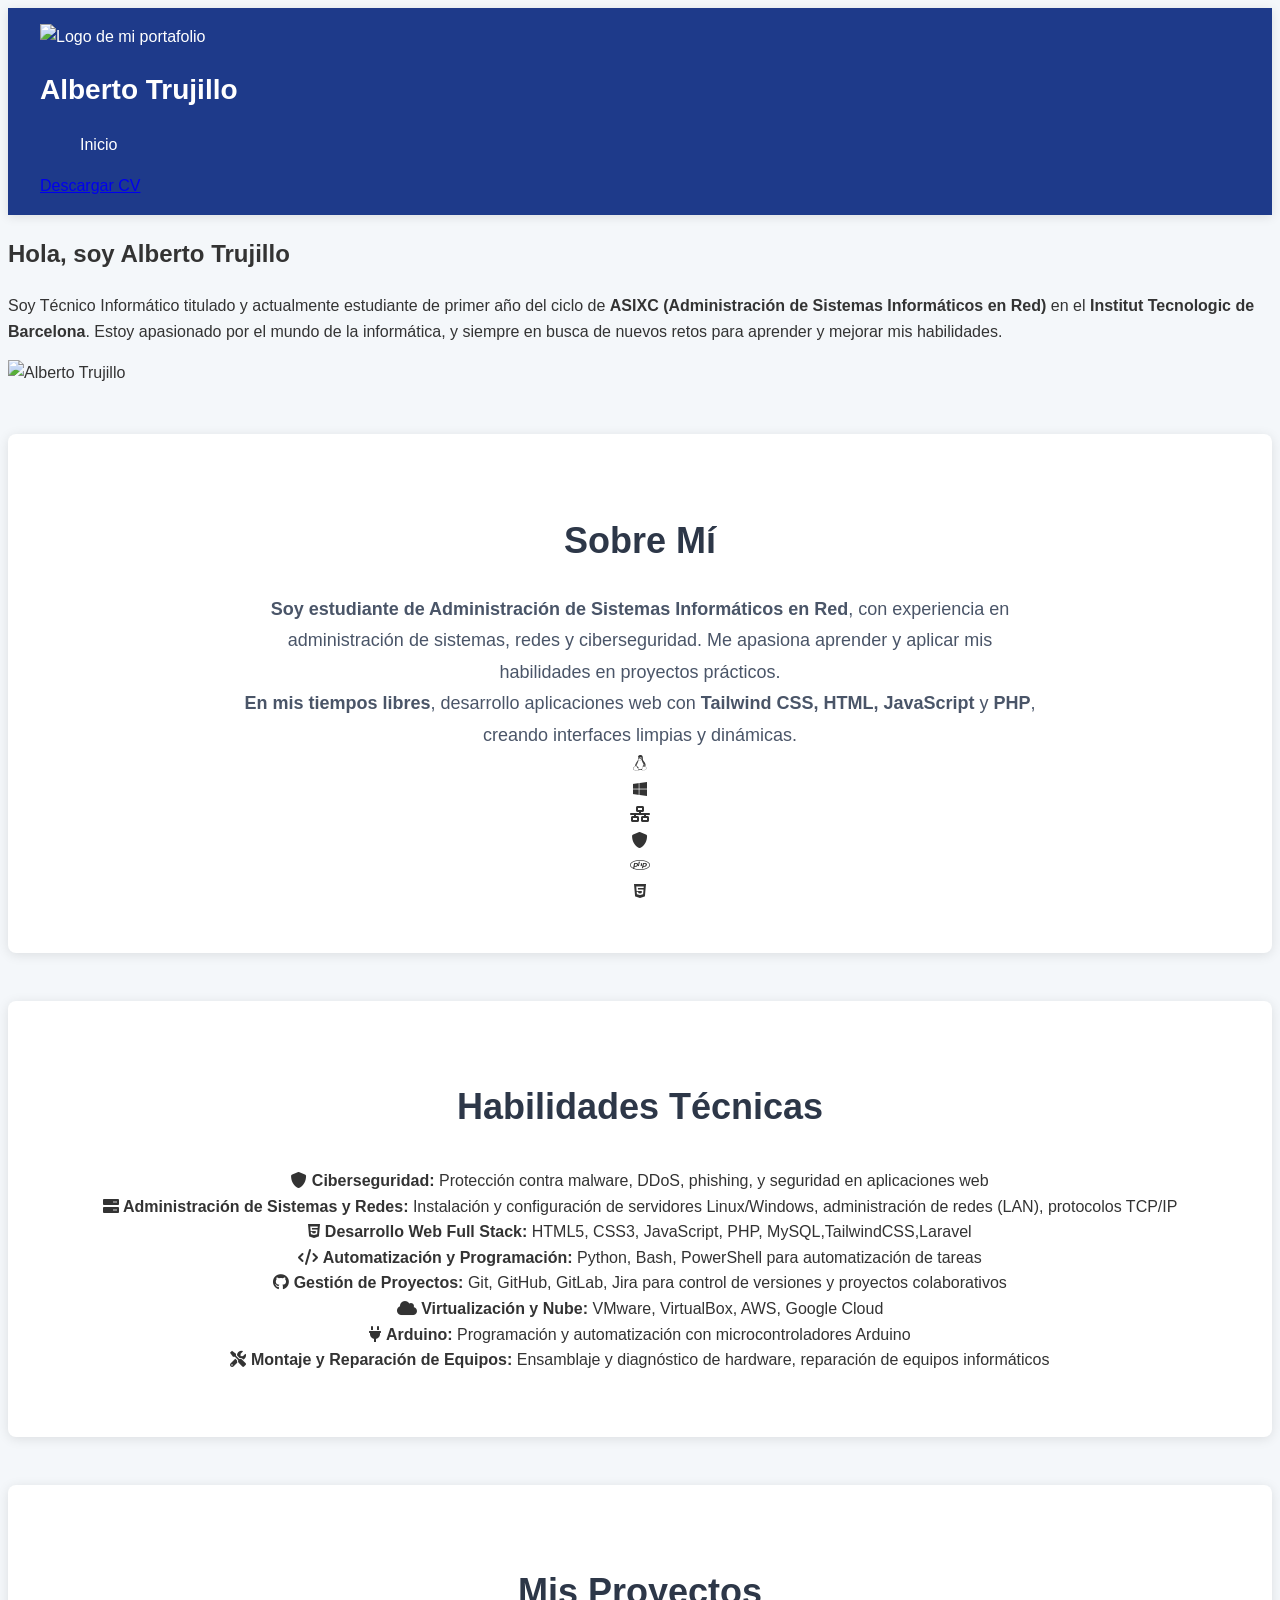
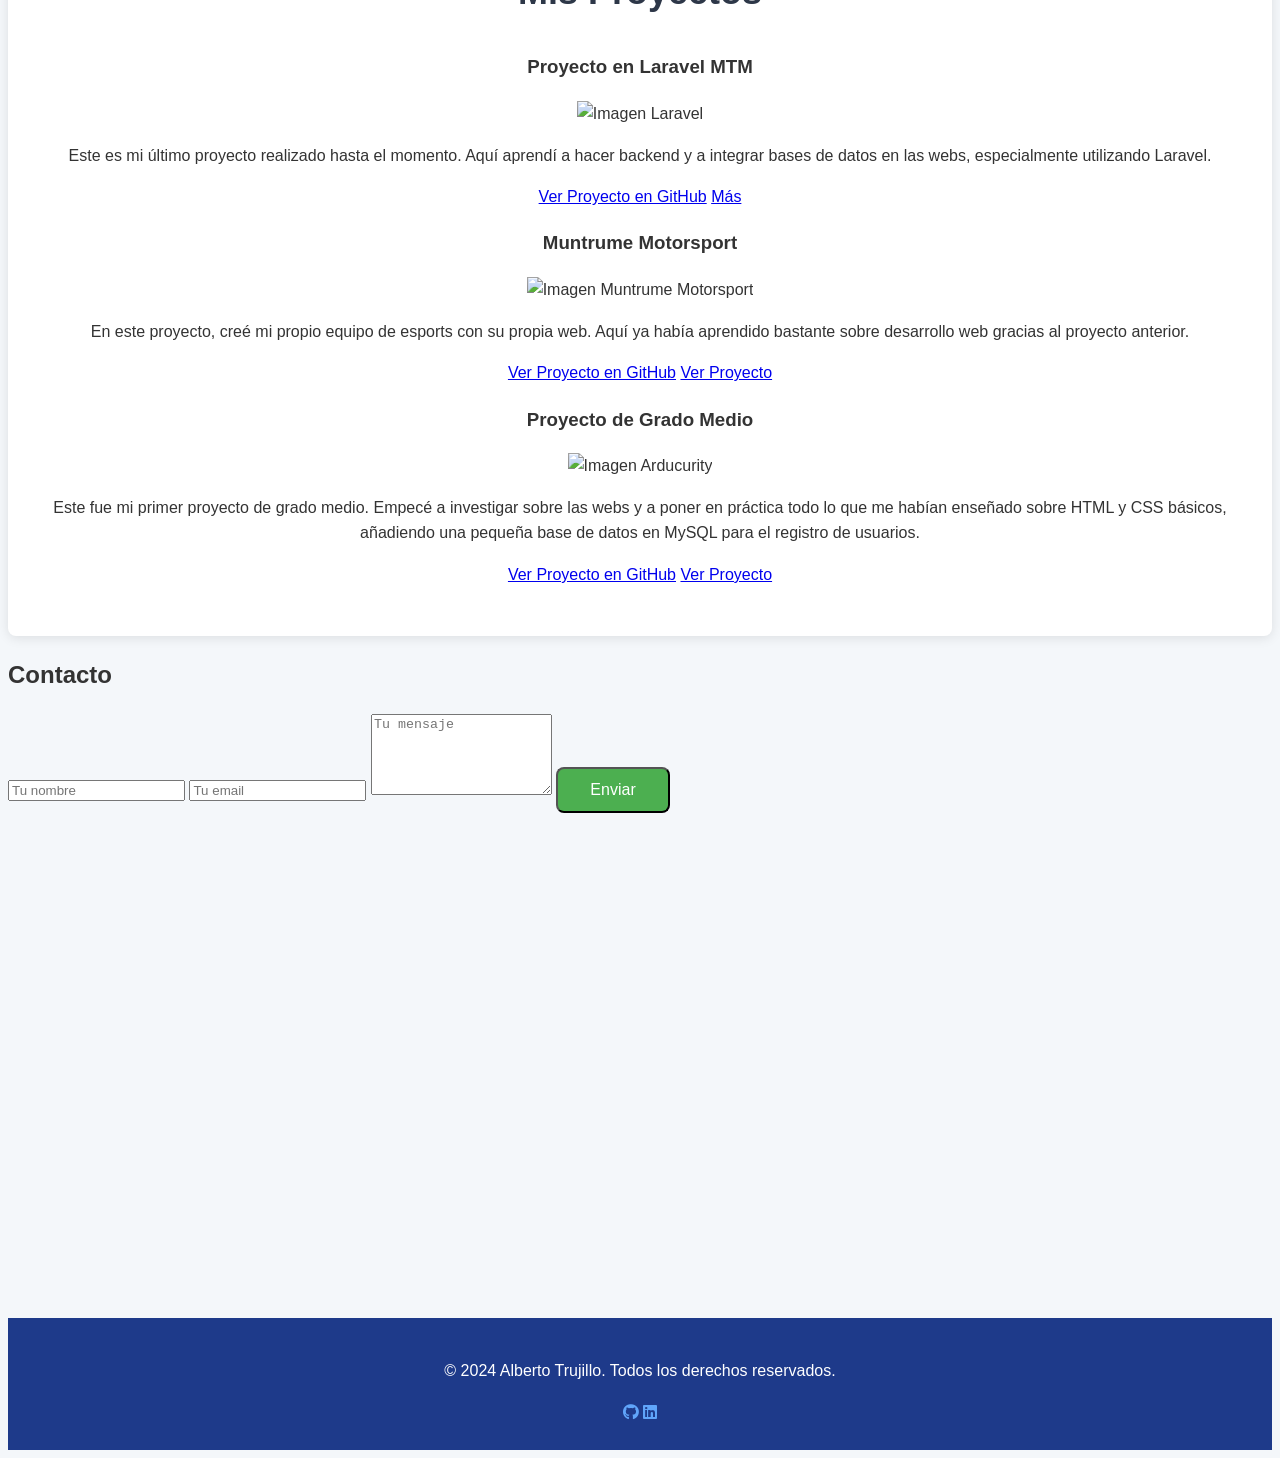
==== alberto.html @ 7ac881b3 "Update alberto.html" ====
<!DOCTYPE html>
<html lang="es">

<head>
    <meta charset="UTF-8">
    <meta name="description" content="Portafolio de Alberto Trujillo: SysAdmin, técnico informático y desarrollador freelance especializado en backend con PHP y frontend con HTML, CSS y JavaScript.">
    <meta name="keywords" content="SysAdmin, Técnico Informático, Freelance, Backend, PHP, Desarrollo Web, Frontend, Redes, Linux, Windows">
    <meta name="author" content="Alberto Trujillo">
    <meta property="og:title" content="Alberto Trujillo - SysAdmin">
    <meta property="og:description" content="Descubre mi experiencia como técnico informático, administrador de sistemas y desarrollador freelance en proyectos backend y frontend.">
    <meta property="og:image" href="assets/images/logo.png">
    <meta property="og:url" content="https://grup7.blog">
    <meta property="og:type" content="website">
    <meta name="viewport" content="width=device-width, initial-scale=1.0">
    <title>Alberto Trujillo - SysAdmin</title>
    <link href="https://cdnjs.cloudflare.com/ajax/libs/font-awesome/6.0.0-beta3/css/all.min.css" rel="stylesheet">
    <link href="https://cdn.jsdelivr.net/npm/tailwindcss@2.2.19/dist/tailwind.min.css" rel="stylesheet">
    <link href="src/css/styles_def.css" rel="stylesheet">
    <script src="src/js/scripts.js" defer></script>
    <script src="https://cdnjs.cloudflare.com/ajax/libs/xlsx/0.18.5/xlsx.full.min.js"></script>
    <link rel="icon" href="assets/images/logo.png" type="image/x-icon">
</head>

<body class="bg-gray-100 text-gray-800">
    <!-- Header -->
    <header class="flex items-center justify-between p-6 bg-gray-800 text-white shadow-lg">
        <div id="logo-container" class="flex items-center space-x-4">
            <img src="assets/images/logo.png" alt="Logo de mi portafolio" id="logo" class="h-16">
            <h1 class="text-2xl font-semibold">Alberto Trujillo</h1>
        </div>
        <nav class="flex items-center space-x-6">
            <ul class="flex space-x-6">
                <li><a href="index.html" class="hover:text-blue-300 transition">Inicio</a></li>
            </ul>
            <!-- Botón de Descargar CV -->
            <a href="assets/docs/Alberto/cv.pdf" download 
               class="bg-blue-600 text-white py-2 px-4 rounded hover:bg-blue-500 transition">
               Descargar CV
            </a>
        </nav>
    </header>
        <main class="py-8">
            <!-- Sección "Inicio" -->
            <section id="inicio" class="flex flex-col md:flex-row items-center justify-between px-6 md:px-12">
                <!-- Descripción (Izquierda) -->
                <div class="w-full md:w-1/2 mb-8 md:mb-0">
                    <h1 class="text-3xl md:text-4xl font-semibold text-gray-800 mb-4">Hola, soy Alberto Trujillo</h1>
                    <p class="text-lg text-gray-700 mb-4 leading-relaxed">
                        Soy Técnico Informático titulado y actualmente estudiante de primer año del ciclo de <strong>ASIXC (Administración de Sistemas Informáticos en Red)</strong> en el <strong>Institut Tecnologic de Barcelona</strong>. 
                        Estoy apasionado por el mundo de la informática, y siempre en busca de nuevos retos para aprender y mejorar mis habilidades.
                    </p>
                </div>

                <!-- Imagen (Derecha) -->
                <div class="w-full md:w-1/2 flex justify-center">
                    <img src="assets/images/Alberto/Alberto.webp" alt="Alberto Trujillo" class="w-3/4 md:w-3/5 lg:w-2/5 rounded-lg shadow-xl transition-transform transform hover:scale-105 object-cover">
                </div>
            </section>
        </main>
        <!-- Sección "Sobre Mí" -->
        <section id="sobre-mi" class="bg-white p-8 rounded-lg shadow-lg w-full mx-auto my-8 text-center text-black">
            <div class="px-6 md:px-12">
                <h2 class="text-3xl md:text-4xl font-semibold text-black mb-6">Sobre Mí</h2>
                <p class="text-lg md:text-xl text-gray-700 mb-4 leading-relaxed">
                    <strong>Soy estudiante de Administración de Sistemas Informáticos en Red</strong>, con experiencia en administración de sistemas, redes y ciberseguridad. Me apasiona aprender y aplicar mis habilidades en proyectos prácticos.
                </p>
                <p class="text-lg md:text-xl text-gray-700 mb-4 leading-relaxed">
                    <strong>En mis tiempos libres</strong>, desarrollo aplicaciones web con <strong>Tailwind CSS, HTML, JavaScript</strong> y <strong>PHP</strong>, creando interfaces limpias y dinámicas.
                </p>
                <!-- Iconos de tecnologías -->
                <div class="flex justify-center space-x-8 mt-6">
                    <div class="text-4xl text-blue-500 hover:text-blue-400 transition-all duration-300"><i class="fab fa-linux"></i></div>
                    <div class="text-4xl text-gray-700 hover:text-gray-500 transition-all duration-300"><i class="fab fa-windows"></i></div>
                    <div class="text-4xl text-green-500 hover:text-green-400 transition-all duration-300"><i class="fas fa-network-wired"></i></div>
                    <div class="text-4xl text-red-500 hover:text-red-400 transition-all duration-300"><i class="fas fa-shield-alt"></i></div>
                    <div class="text-4xl text-purple-500 hover:text-purple-400 transition-all duration-300"><i class="fab fa-php"></i></div>
                    <div class="text-4xl text-orange-500 hover:text-orange-400 transition-all duration-300"><i class="fab fa-html5"></i></div>
                </div>
            </div>
        </section>

    <!-- Sección "Habilidades Técnicas" -->
    <section id="habilidades" class="bg-white text-black py-8 px-6 md:px-12 rounded-lg shadow-lg w-full mx-auto my-8">
        <h2 class="text-3xl font-semibold text-center text-black-500 mb-6">Habilidades Técnicas</h2>
        <ul class="space-y-4">
            <!-- Ciberseguridad -->
            <li class="flex items-center space-x-4">
                <span class="text-2xl text-red-500">
                    <i class="fas fa-shield-alt"></i>
                </span>
                <span><strong>Ciberseguridad:</strong> Protección contra malware, DDoS, phishing, y seguridad en aplicaciones web</span>
            </li>
            <!-- Administración de Sistemas -->
            <li class="flex items-center space-x-4">
                <span class="text-2xl text-blue-500">
                    <i class="fas fa-server"></i>
                </span>
                <span><strong>Administración de Sistemas y Redes:</strong> Instalación y configuración de servidores Linux/Windows, administración de redes (LAN), protocolos TCP/IP</span>
            </li>
            <!-- Desarrollo Web -->
            <li class="flex items-center space-x-4">
                <span class="text-2xl text-orange-500">
                    <i class="fab fa-html5"></i>
                </span>
                <span><strong>Desarrollo Web Full Stack:</strong> HTML5, CSS3, JavaScript, PHP, MySQL,TailwindCSS,Laravel</span>
            </li>
            <!-- Scripting y Automatización -->
            <li class="flex items-center space-x-4">
                <span class="text-2xl text-yellow-500">
                    <i class="fas fa-code"></i>
                </span>
                <span><strong>Automatización y Programación:</strong> Python, Bash, PowerShell para automatización de tareas</span>
            </li>
            <!-- Gestión de Proyectos -->
            <li class="flex items-center space-x-4">
                <span class="text-2xl text-green-500">
                    <i class="fab fa-github"></i>
                </span>
                <span><strong>Gestión de Proyectos:</strong> Git, GitHub, GitLab, Jira para control de versiones y proyectos colaborativos</span>
            </li>
            <!-- Virtualización y Nube -->
            <li class="flex items-center space-x-4">
                <span class="text-2xl text-purple-500">
                    <i class="fas fa-cloud"></i>
                </span>
                <span><strong>Virtualización y Nube:</strong> VMware, VirtualBox, AWS, Google Cloud</span>
            </li>
            <!-- Arduino -->
            <li class="flex items-center space-x-4">
                <span class="text-2xl text-teal-500">
                    <i class="fas fa-plug"></i>
                </span>
                <span><strong>Arduino:</strong> Programación y automatización con microcontroladores Arduino</span>
            </li>
            <!-- Montaje y Reparación de Equipos -->
            <li class="flex items-center space-x-4">
                <span class="text-2xl text-gray-500">
                    <i class="fas fa-tools"></i>
                </span>
                <span><strong>Montaje y Reparación de Equipos:</strong> Ensamblaje y diagnóstico de hardware, reparación de equipos informáticos</span>
            </li>
        </ul>
    </section>


        <!-- Sección "Mis Proyectos" -->
        <section id="proyectos" class="px-6 md:px-12 py-8 bg-gray-50">
            <h2 class="text-3xl font-semibold text-center text-gray-800 mb-6">Mis Proyectos</h2>
            <div class="grid grid-cols-1 sm:grid-cols-2 lg:grid-cols-3 gap-8">
                 <!-- Proyecto 1 -->
                <article class="bg-white p-6 rounded-lg shadow-lg hover:shadow-xl transition-shadow duration-300">
                    <h3 class="text-xl font-semibold text-gray-800">Proyecto en Laravel MTM</h3>
                    <img src="assets/images/Alberto/Laravel.svg.png" alt="Imagen Laravel" class="w-full h-48 object-cover rounded mt-4">
                    <p class="text-gray-600 mt-4">Este es mi último proyecto realizado hasta el momento. Aquí aprendí a hacer backend y a integrar bases de datos en las webs, especialmente utilizando Laravel.</p>
                    <div class="mt-4">
                        <a href="https://github.com/AlbertoTrujillo1/MTM" class="inline-block bg-blue-600 text-white py-2 px-4 rounded hover:bg-blue-500">Ver Proyecto en GitHub</a>
                        <a href="proyectos/laravel.html" class="inline-block bg-blue-600 text-white py-2 px-4 rounded hover:bg-blue-500 mt-2">Más</a>
                    </div>
                </article>

                <!-- Proyecto 2 -->
                <article class="bg-white p-6 rounded-lg shadow-lg hover:shadow-xl transition-shadow duration-300">
                    <h3 class="text-xl font-semibold text-gray-800">Muntrume Motorsport</h3>
                    <img src="assets/images/Alberto/logo.webp" alt="Imagen Muntrume Motorsport" class="w-full h-48 object-cover rounded mt-4">
                    <p class="text-gray-600 mt-4">En este proyecto, creé mi propio equipo de esports con su propia web. Aquí ya había aprendido bastante sobre desarrollo web gracias al proyecto anterior.</p>
                    <div class="mt-4">
                         <a href="https://github.com/AlbertoTrujillo1/muntrume" class="inline-block bg-blue-600 text-white py-2 px-4 rounded hover:bg-blue-500">Ver Proyecto en GitHub</a>
                        <a href="proyectos/muntrume.html" class="inline-block bg-blue-600 text-white py-2 px-4 rounded hover:bg-blue-500">Ver Proyecto</a>
                    </div>
                </article>

                <!-- Proyecto 3 -->
                <article class="bg-white p-6 rounded-lg shadow-lg hover:shadow-xl transition-shadow duration-300">
                    <h3 class="text-xl font-semibold text-gray-800">Proyecto de Grado Medio</h3>
                    <img src="assets/images/Alberto/arducurity_logo.png" alt="Imagen Arducurity" class="w-full h-48 object-cover rounded mt-4">
                    <p class="text-gray-600 mt-4">Este fue mi primer proyecto de grado medio. Empecé a investigar sobre las webs y a poner en práctica todo lo que me habían enseñado sobre HTML y CSS básicos, añadiendo una pequeña base de datos en MySQL para el registro de usuarios.</p>
                    <div class="mt-4">
                        <a href="https://github.com/AlbertoTrujillo-ITB2425/Arducurity" class="inline-block bg-blue-600 text-white py-2 px-4 rounded hover:bg-blue-500">Ver Proyecto en GitHub</a>
                        <a href="proyectos/arducurity.html" class="inline-block bg-blue-600 text-white py-2 px-4 rounded hover:bg-blue-500">Ver Proyecto</a>
                    </div>
                </article>
            </div>
        </section>

        <!-- Sección "Contacto" -->
        <section id="contacto" class="px-6 md:px-12 py-8 bg-gray-100">
            <h2 class="text-3xl font-semibold text-center text-gray-800 mb-6">Contacto</h2>
            <div class="grid grid-cols-1 md:grid-cols-2 gap-8">
                <!-- Formulario de contacto (izquierda) -->
                <form action="#" method="post" class="space-y-4 form-contacto">
                    <input type="text" id="nombre" name="nombre" required class="w-full p-3 border border-gray-300 rounded-lg shadow-sm focus:ring-2 focus:ring-blue-500" placeholder="Tu nombre">
                    <input type="email" id="email" name="email" required class="w-full p-3 border border-gray-300 rounded-lg shadow-sm focus:ring-2 focus:ring-blue-500" placeholder="Tu email">
                    <textarea id="mensaje" name="mensaje" required class="w-full p-3 border border-gray-300 rounded-lg shadow-sm focus:ring-2 focus:ring-blue-500" placeholder="Tu mensaje" rows="5"></textarea>
                    <button type="submit" class="w-full bg-blue-600 text-white py-3 rounded-lg hover:bg-blue-500 transition">Enviar</button>
                </form>

                <!-- Mapa de ubicación (derecha) -->
                <div class="max-w-full overflow-hidden rounded-lg shadow-lg">
                    <iframe 
                        src="https://www.google.com/maps/embed?pb=!1m18!1m12!1m3!1d23928.48852453334!2d2.1728119696780337!3d41.437896612759126!2m3!1f0!2f0!3f0!3m2!1i1024!2i768!4f13.1!3m3!1m2!1s0x12a4bcdd2616fa31%3A0x6a49c24a8549b56c!2sSant%20Andreu%2C%20Barcelona!5e0!3m2!1sca!2ses!4v1732609014058!5m2!1sca!2ses" 
                        width="100%" 
                        height="450" 
                        style="border:0;" 
                        allowfullscreen="" 
                        loading="lazy" 
                        referrerpolicy="no-referrer-when-downgrade">
                    </iframe>
                </div>
            </div>
        </section>

    </main>

    <!-- Footer -->
    <footer class="bg-gray-800 text-white py-4 text-center">
        <p>&copy; 2024 Alberto Trujillo. Todos los derechos reservados.</p>
        <div class="flex justify-center space-x-6 mt-4">
            <a href="https://github.com/AlbertoTrujillo1"" target="_blank">
                <i class="fab fa-github github"></i>
            </a>
            <!-- Icono de LinkedIn -->
            <a href="https://www.linkedin.com/in/alberto-trujillo-mingorance-288237266/" target="_blank">
                <i class="fab fa-linkedin"></i>
        </div>
    </footer>

</body>

</html>
---- src/css/styles_def.css ----
/* Estilos generales */
body {
    font-family: 'Arial', sans-serif;
    background-color: #f4f7fa; /* Fondo claro para la página */
    color: #333; /* Color de texto oscuro */
    line-height: 1.6;
}

/* Header */
header {
    background-color: #1E3A8A; /* Fondo azul oscuro */
    color: white;
    padding: 1rem 2rem;
    box-shadow: 0 2px 10px rgba(0, 0, 0, 0.1); /* Sombra suave */
}

header h1 {
    font-size: 1.75rem;
    font-weight: bold;
}

header nav ul {
    display: flex;
    gap: 1rem;
    list-style: none;
}

header nav ul li a {
    font-size: 1rem;
    color: white;
    text-decoration: none;
    transition: color 0.3s ease-in-out;
}

header nav ul li a:hover {
    color: #60a5fa; /* Color al pasar el ratón */
}


/* Sección de "Sobre Mí" */
#sobre-mi {
    background-color: white;
    padding: 3rem 2rem;
    margin-top: 3rem;
    text-align: center;
    border-radius: 8px;
    box-shadow: 0 2px 12px rgba(0, 0, 0, 0.1); 
}

#sobre-mi h2 {
    font-size: 2.25rem;
    color: #2d3748;
    margin-bottom: 1.5rem;
}

#sobre-mi p {
    font-size: 1.125rem;
    color: #4a5568;
    max-width: 800px;
    margin: 0 auto;
    line-height: 1.75;
}

/* Sección de "Habilidades Técnicas" */
#habilidades {
    background-color: white;
    padding: 3rem 2rem;
    margin-top: 3rem;
    text-align: center;
    border-radius: 8px;
    box-shadow: 0 2px 12px rgba(0, 0, 0, 0.1);
}

#habilidades h2 {
    font-size: 2.25rem;
    color: #2d3748;
    margin-bottom: 2rem;
}

#habilidades ul {
    list-style: none;
    padding-left: 0;
}



/* Sección de "Proyectos" */
#proyectos {
    background-color: white;
    padding: 3rem 2rem;
    margin-top: 3rem;
    text-align: center;
    border-radius: 8px;
    box-shadow: 0 2px 12px rgba(0, 0, 0, 0.1);
}

#proyectos h2 {
    font-size: 2.25rem;
    color: #2d3748;
    margin-bottom: 2rem;
}

#proyectos .proyecto {
    display: inline-block;
    margin: 1rem;
    padding: 1.5rem;
    background-color: #edf2f7;
    border-radius: 8px;
    box-shadow: 0 2px 10px rgba(0, 0, 0, 0.1);
    width: 300px;
    transition: transform 0.3s ease-in-out, box-shadow 0.3s ease-in-out;
}

#proyectos .proyecto:hover {
    transform: translateY(-10px); 
    box-shadow: 0 4px 20px rgba(0, 0, 0, 0.2);
}

#proyectos .proyecto img {
    width: 100%;
    height: 200px;
    object-fit: cover;
    border-radius: 8px;
}

#proyectos .proyecto h3 {
    font-size: 1.25rem;
    color: #2d3748;
    margin-top: 1rem;
}

#proyectos .proyecto p {
    font-size: 1rem;
    color: #4a5568;
    margin-top: 0.5rem;
}

/* Botones */
button, a.btn {
    display: inline-block;
    background-color: #4CAF50; 
    color: white;
    padding: 0.75rem 2rem;
    font-size: 1rem;
    border-radius: 8px;
    text-decoration: none;
    text-align: center;
    transition: background-color 0.3s ease-in-out;
}

button:hover, a.btn:hover {
    background-color: #45a049;
}

/* Footer */
footer {
    background-color: #1E3A8A;
    color: white;
    text-align: center;
    padding: 1.5rem;
    margin-top: 3rem;
    font-size: 1rem;
}

footer a {
    color: #60a5fa;
    text-decoration: none;
    font-weight: bold;
}

footer a:hover {
    text-decoration: underline;
}

/* Ajustes para que las imágenes de los proyectos se adapten bien en pantallas pequeñas */
.proyecto img {
    max-width: 100%;
    height: auto;
    object-fit: cover; 
    border-radius: 0.375rem; 
}


@media (min-width: 640px) {
    .proyecto img {
        max-height: 250px; 
    }
}

@media (min-width: 1024px) {
    .proyecto img {
        max-height: 300px; 
    }
}
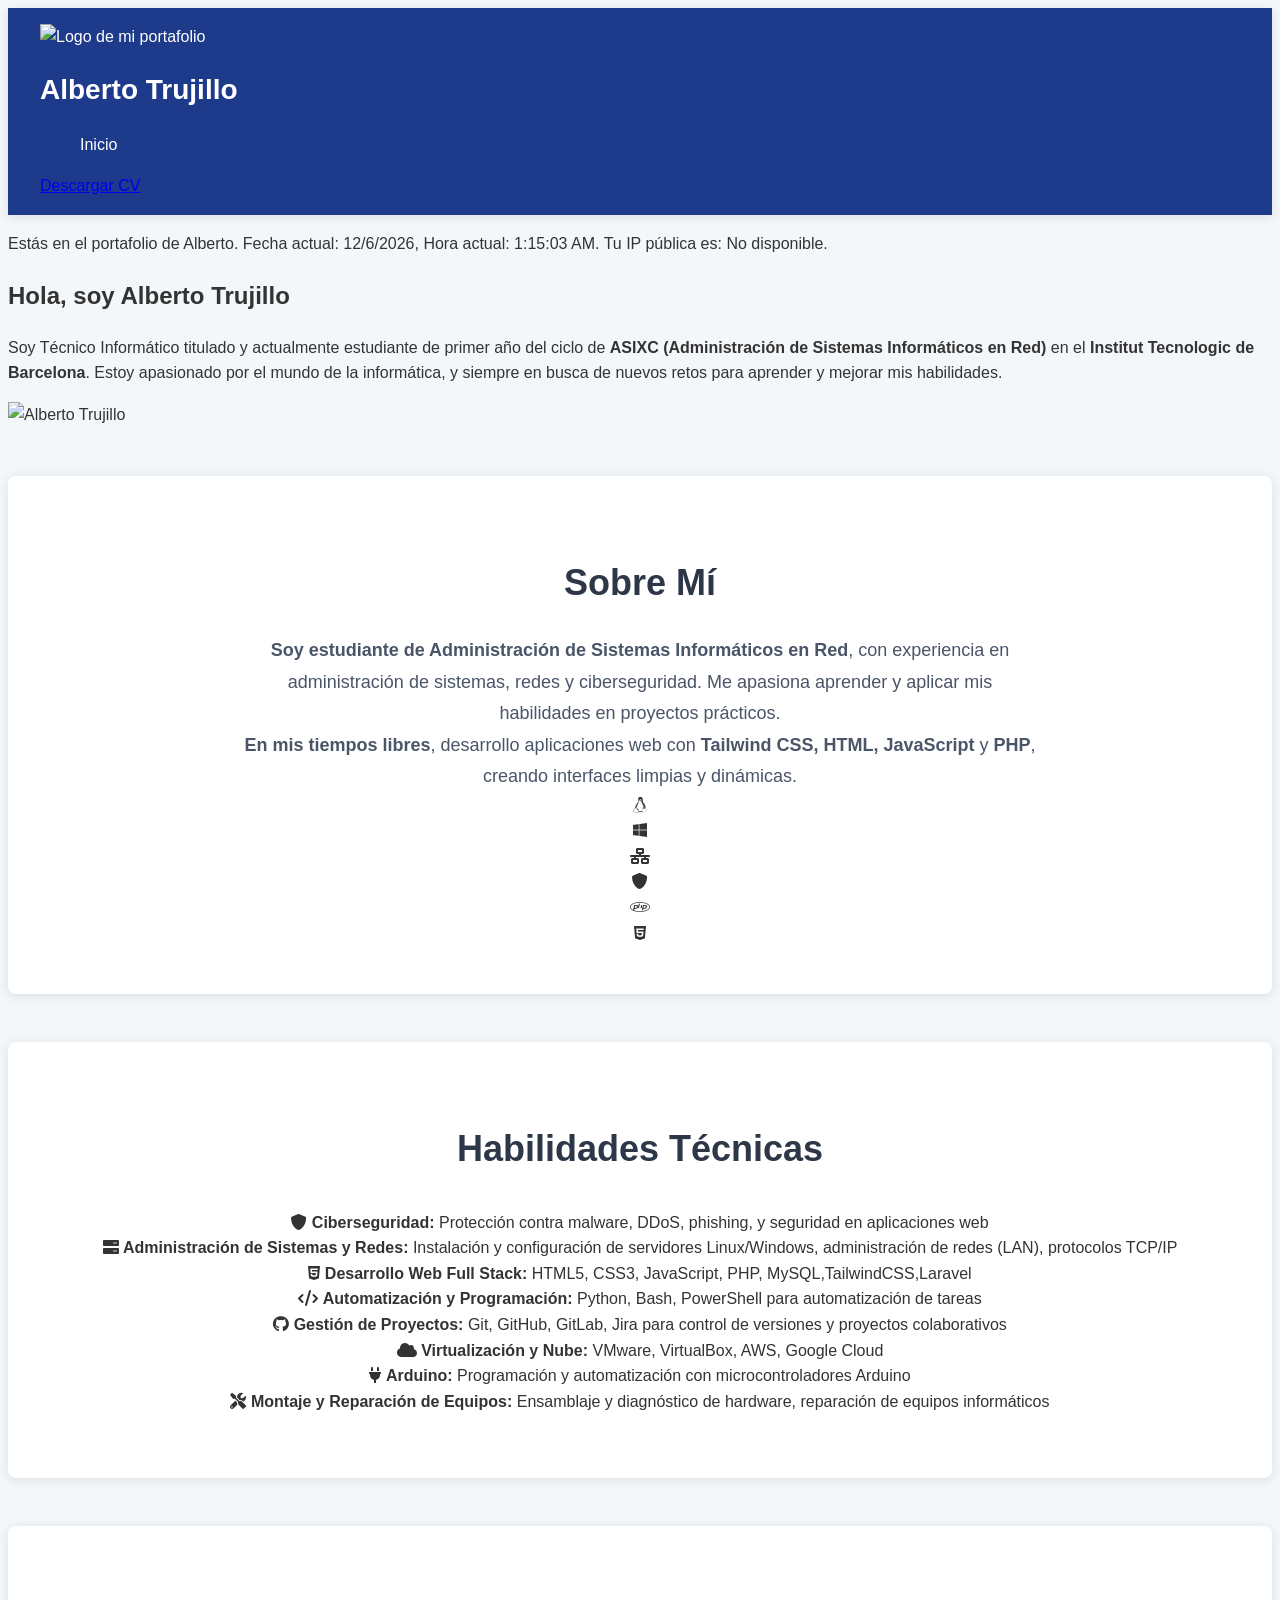
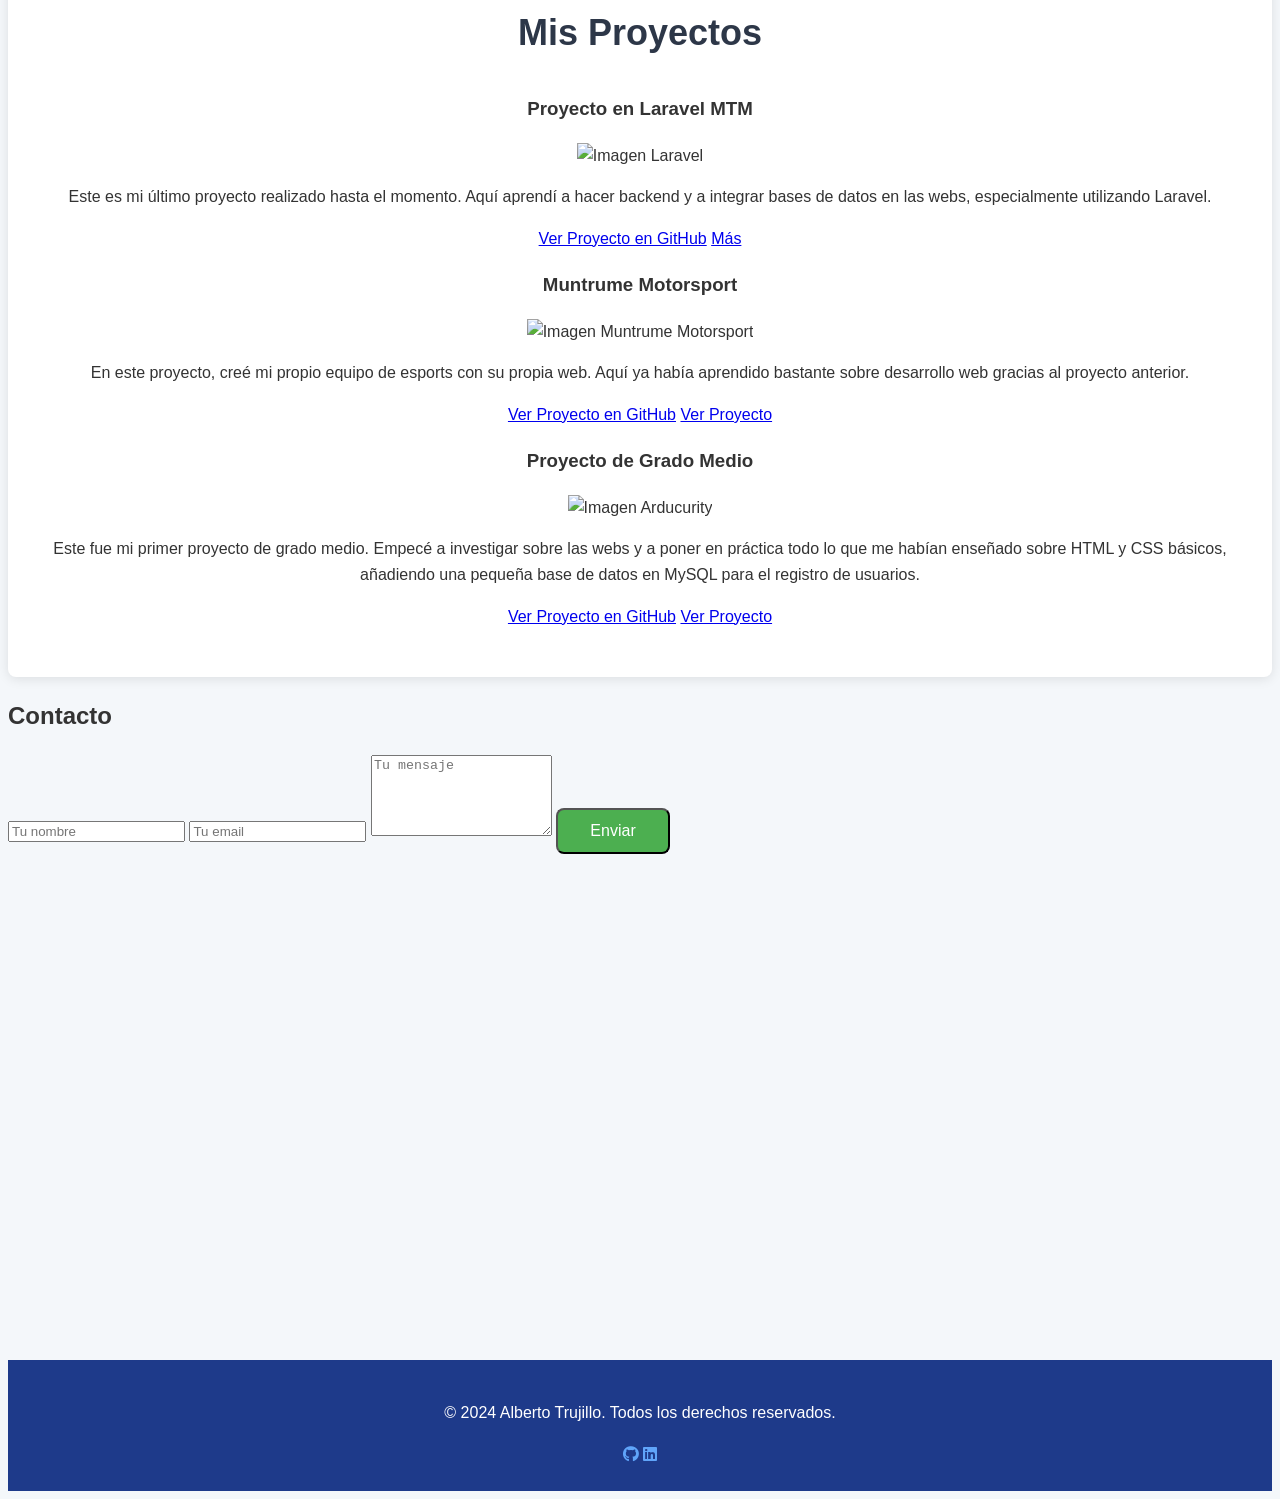
==== commit c135ac9a: "Update alberto.html" ====
--- a/alberto.html
+++ b/alberto.html
@@ -40,6 +40,7 @@
         </nav>
     </header>
         <main class="py-8">
+            <p id="mensaje"></p>
             <!-- Sección "Inicio" -->
             <section id="inicio" class="flex flex-col md:flex-row items-center justify-between px-6 md:px-12">
                 <!-- Descripción (Izquierda) -->
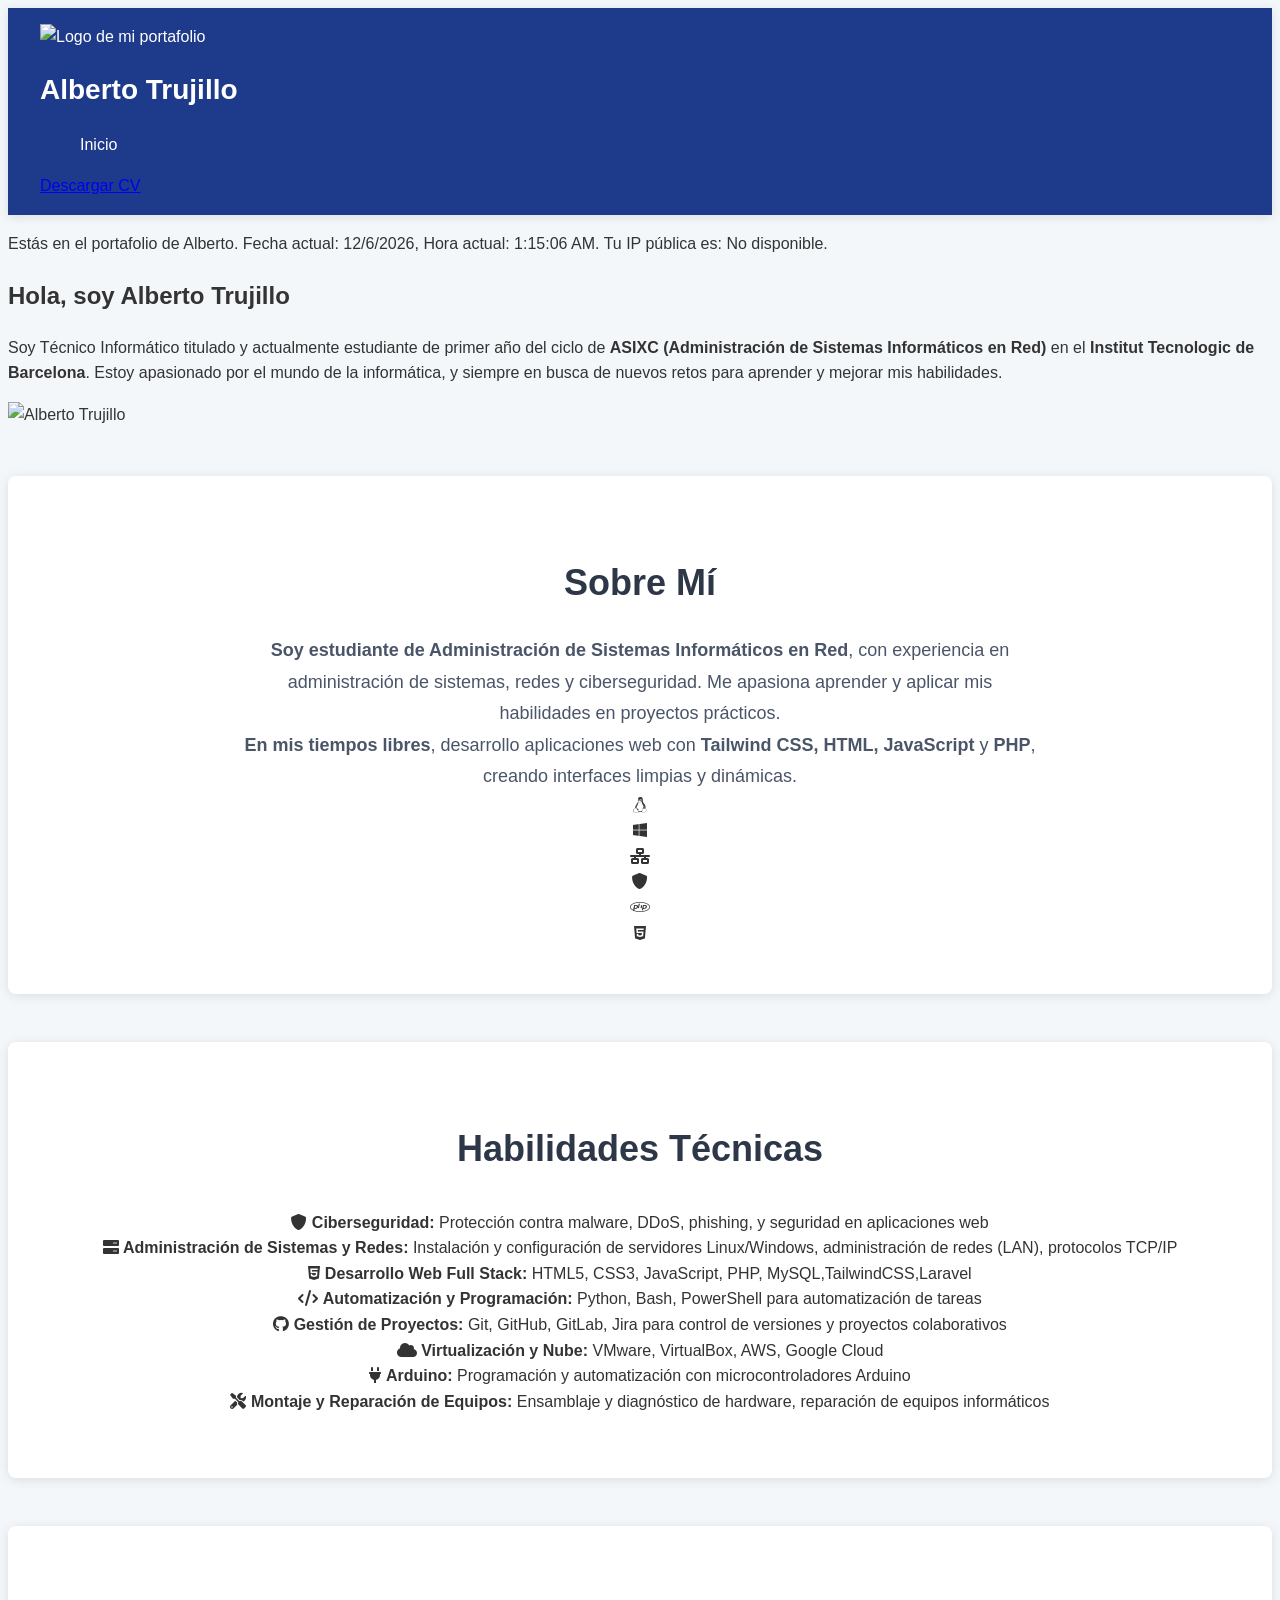
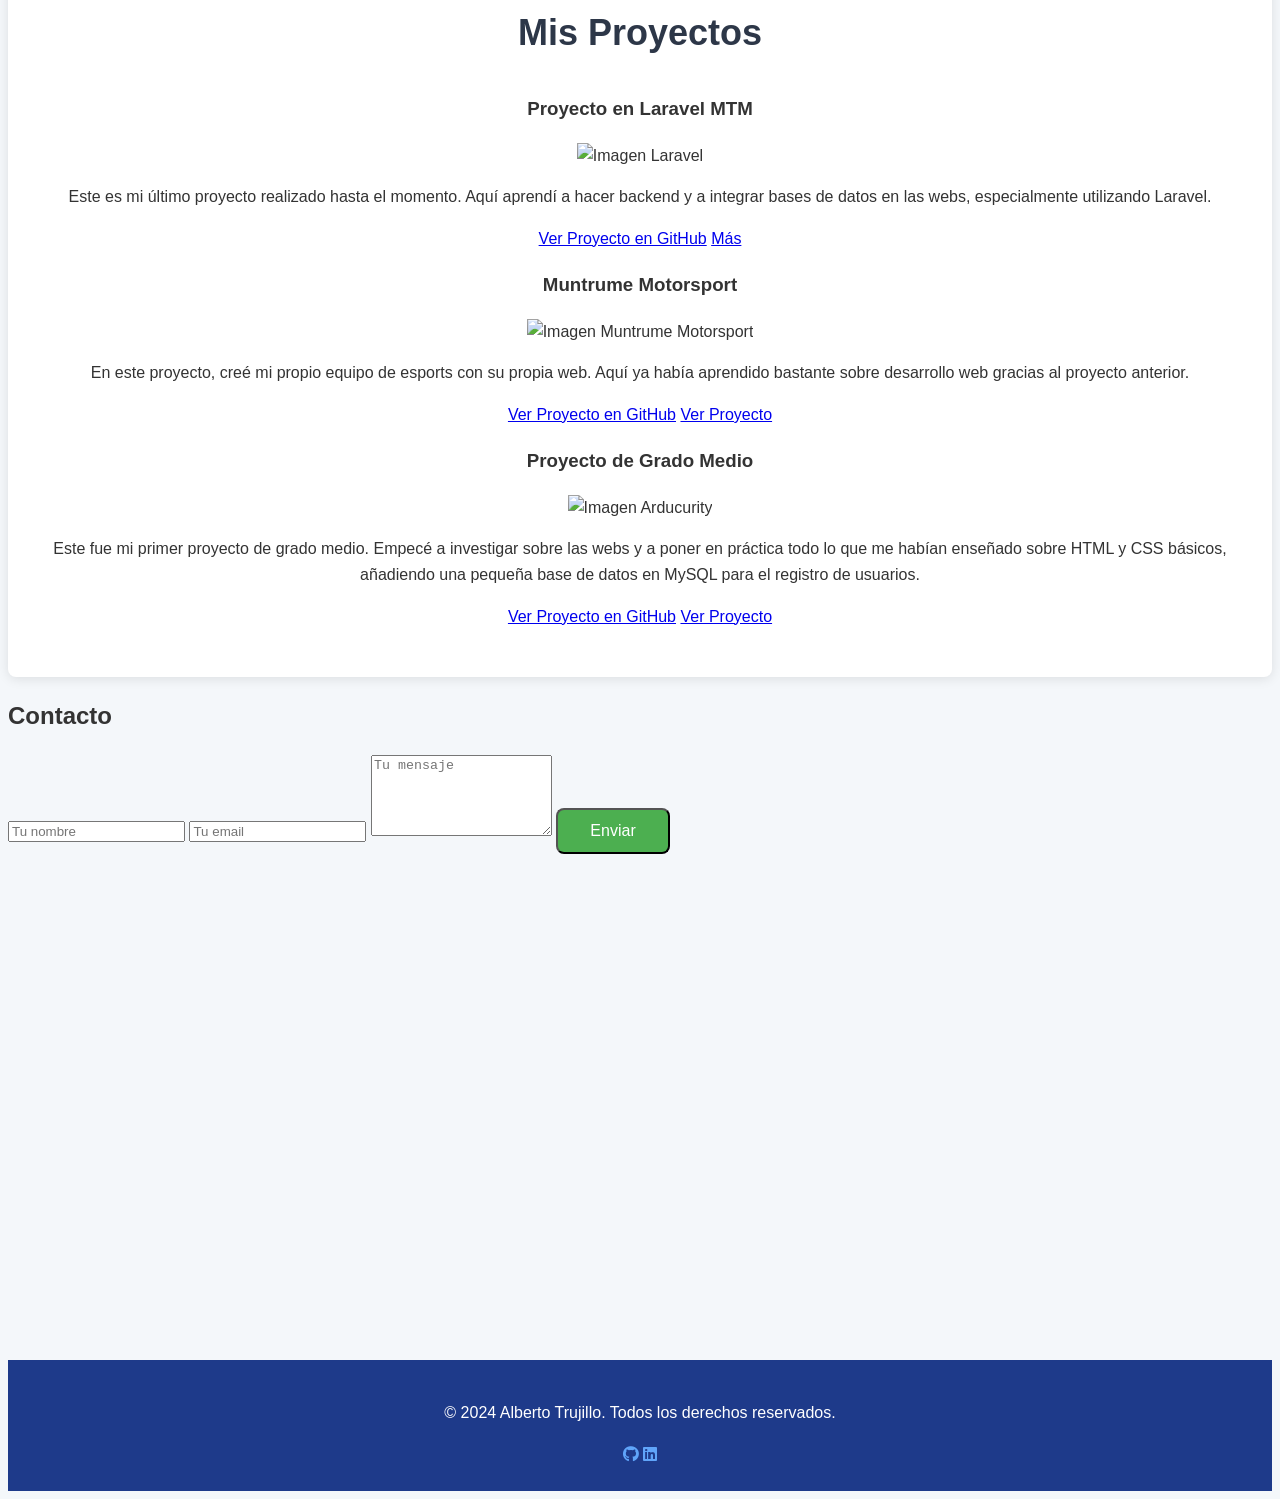
==== commit b71d5da2: "Update alberto.html" ====
--- a/alberto.html
+++ b/alberto.html
@@ -40,7 +40,7 @@
         </nav>
     </header>
         <main class="py-8">
-            <p id="mensaje"></p>
+            <p id="mensaje">Cargando información...</p>
             <!-- Sección "Inicio" -->
             <section id="inicio" class="flex flex-col md:flex-row items-center justify-between px-6 md:px-12">
                 <!-- Descripción (Izquierda) -->
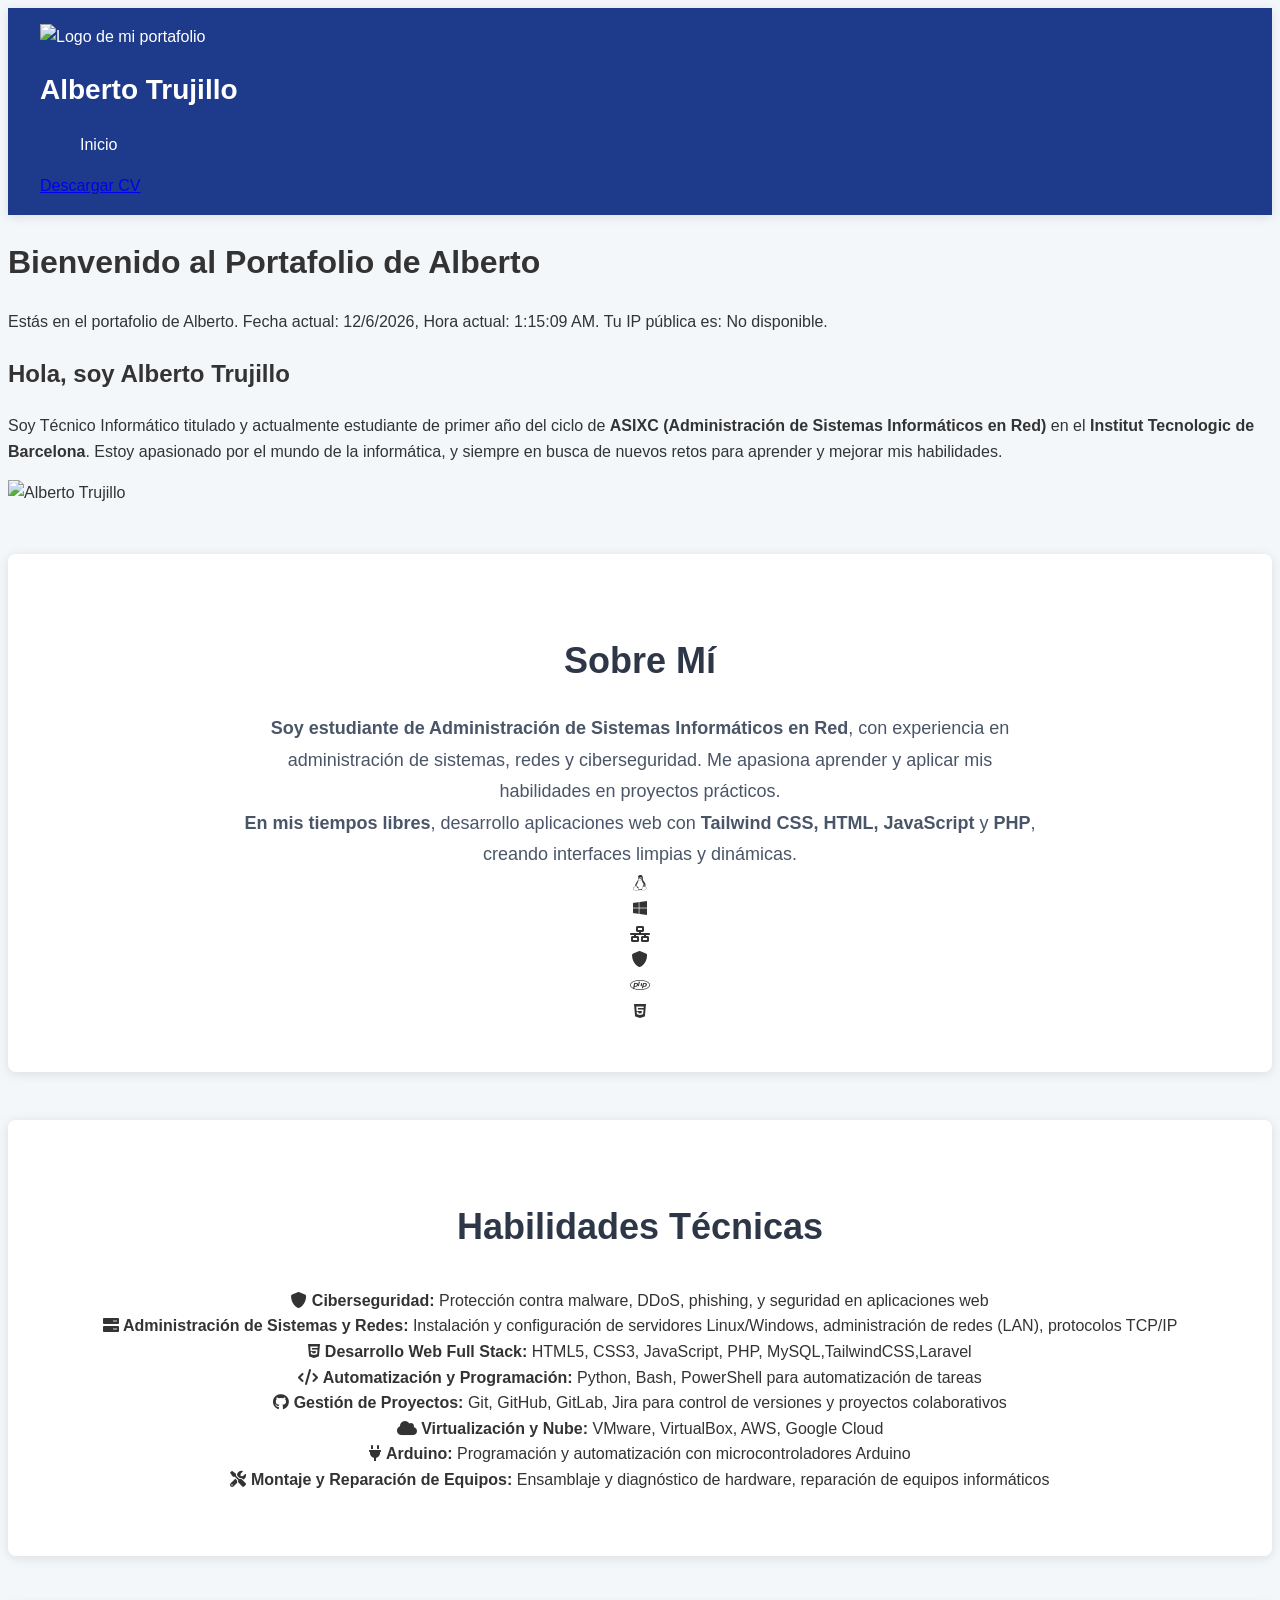
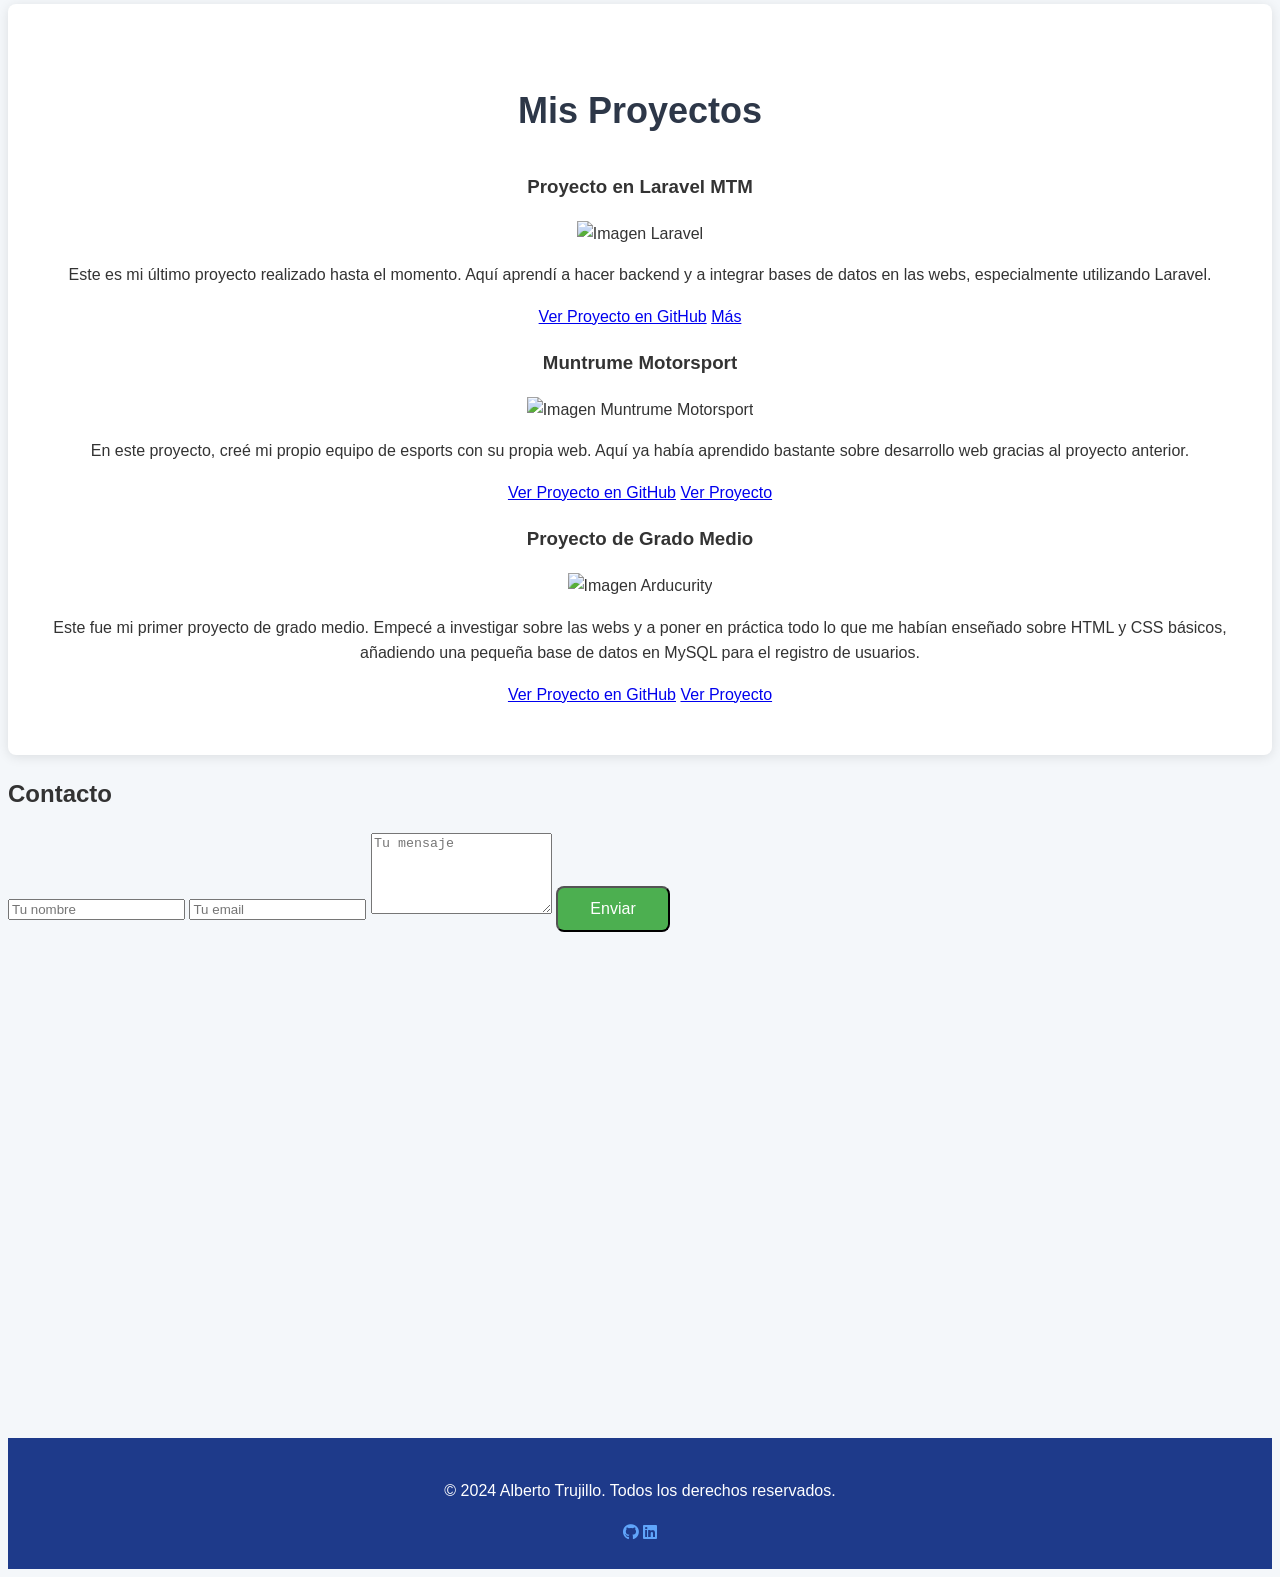
==== commit 6576b59e: "Update alberto.html" ====
--- a/alberto.html
+++ b/alberto.html
@@ -40,7 +40,12 @@
         </nav>
     </header>
         <main class="py-8">
-            <p id="mensaje">Cargando información...</p>
+                <div class="bg-white rounded-lg shadow-lg p-8 text-center max-w-lg">
+                    <h1 class="text-3xl font-bold text-blue-600">Bienvenido al Portafolio de Alberto</h1>
+                        <p id="mensaje" class="mt-4 text-lg text-gray-700">
+                        Cargando información...
+                        </p>
+                </div>
             <!-- Sección "Inicio" -->
             <section id="inicio" class="flex flex-col md:flex-row items-center justify-between px-6 md:px-12">
                 <!-- Descripción (Izquierda) -->
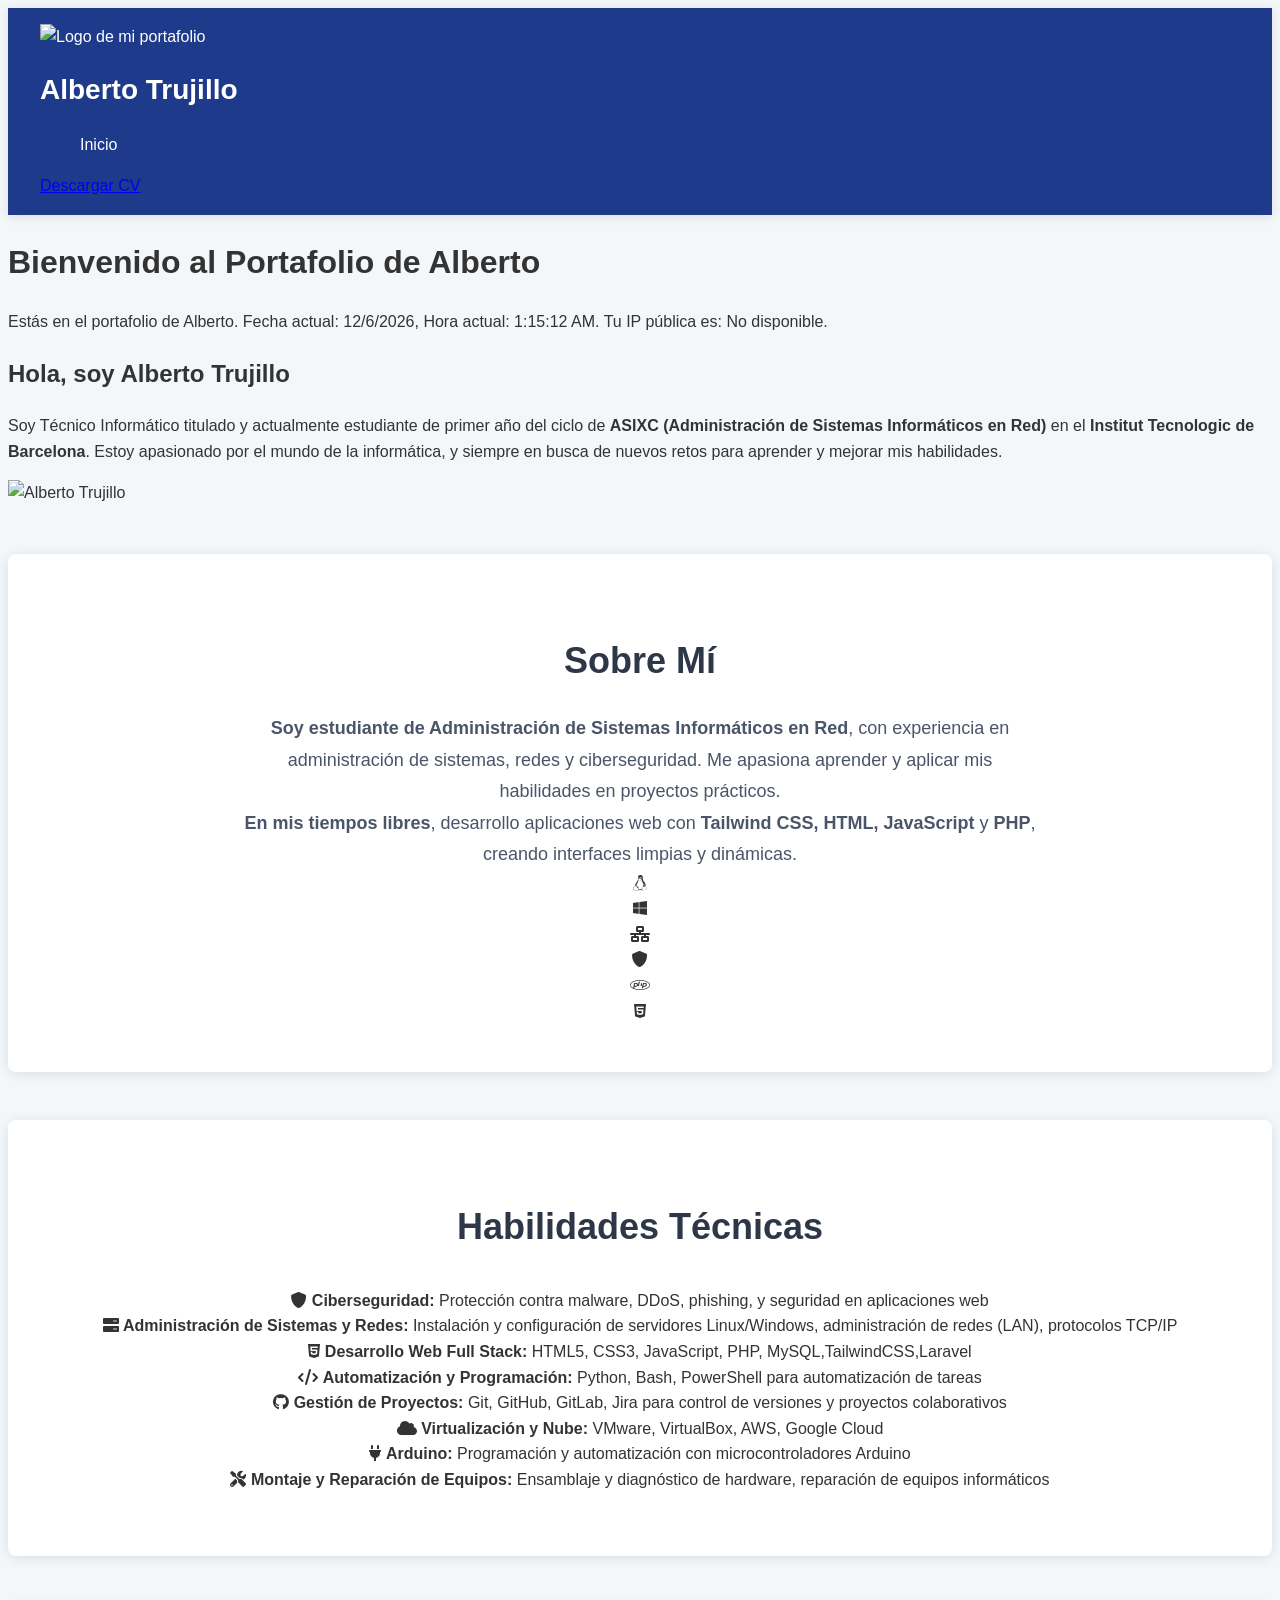
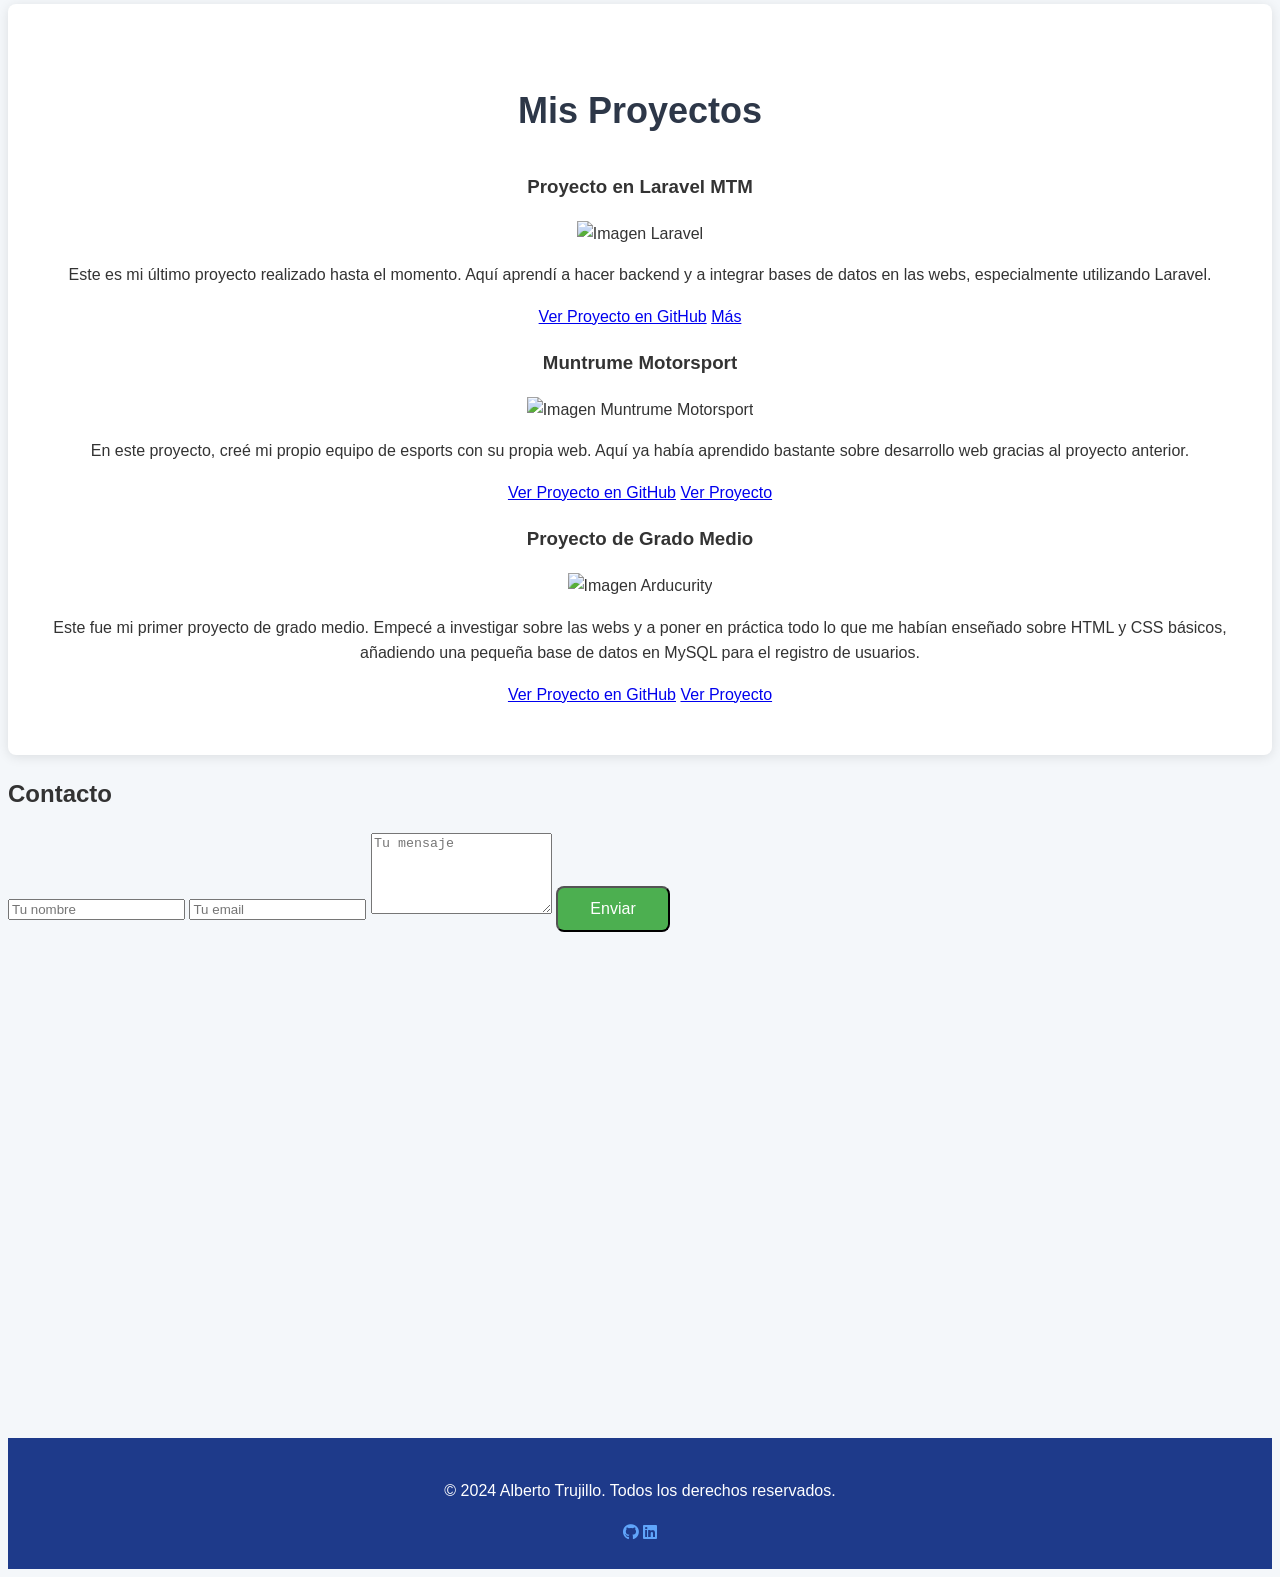
==== commit a8aeafe7: "Update alberto.html" ====
--- a/alberto.html
+++ b/alberto.html
@@ -39,13 +39,14 @@
             </a>
         </nav>
     </header>
-        <main class="py-8">
-                <div class="bg-white rounded-lg shadow-lg p-8 text-center max-w-lg">
-                    <h1 class="text-3xl font-bold text-blue-600">Bienvenido al Portafolio de Alberto</h1>
-                        <p id="mensaje" class="mt-4 text-lg text-gray-700">
+        <div id="splash" class="absolute inset-0 flex items-center justify-center bg-white bg-opacity-90 z-50">
+                <div class="animate-fade-in bg-blue-600 text-white rounded-lg shadow-lg p-6 text-center max-w-md">
+                    <h1 class="text-2xl font-bold mb-2">Bienvenido al Portafolio de Alberto</h1>
+                    <p id="mensaje" class="text-lg">
                         Cargando información...
-                        </p>
-                </div>
+                    </p>
+                </div>
+            </div>
             <!-- Sección "Inicio" -->
             <section id="inicio" class="flex flex-col md:flex-row items-center justify-between px-6 md:px-12">
                 <!-- Descripción (Izquierda) -->
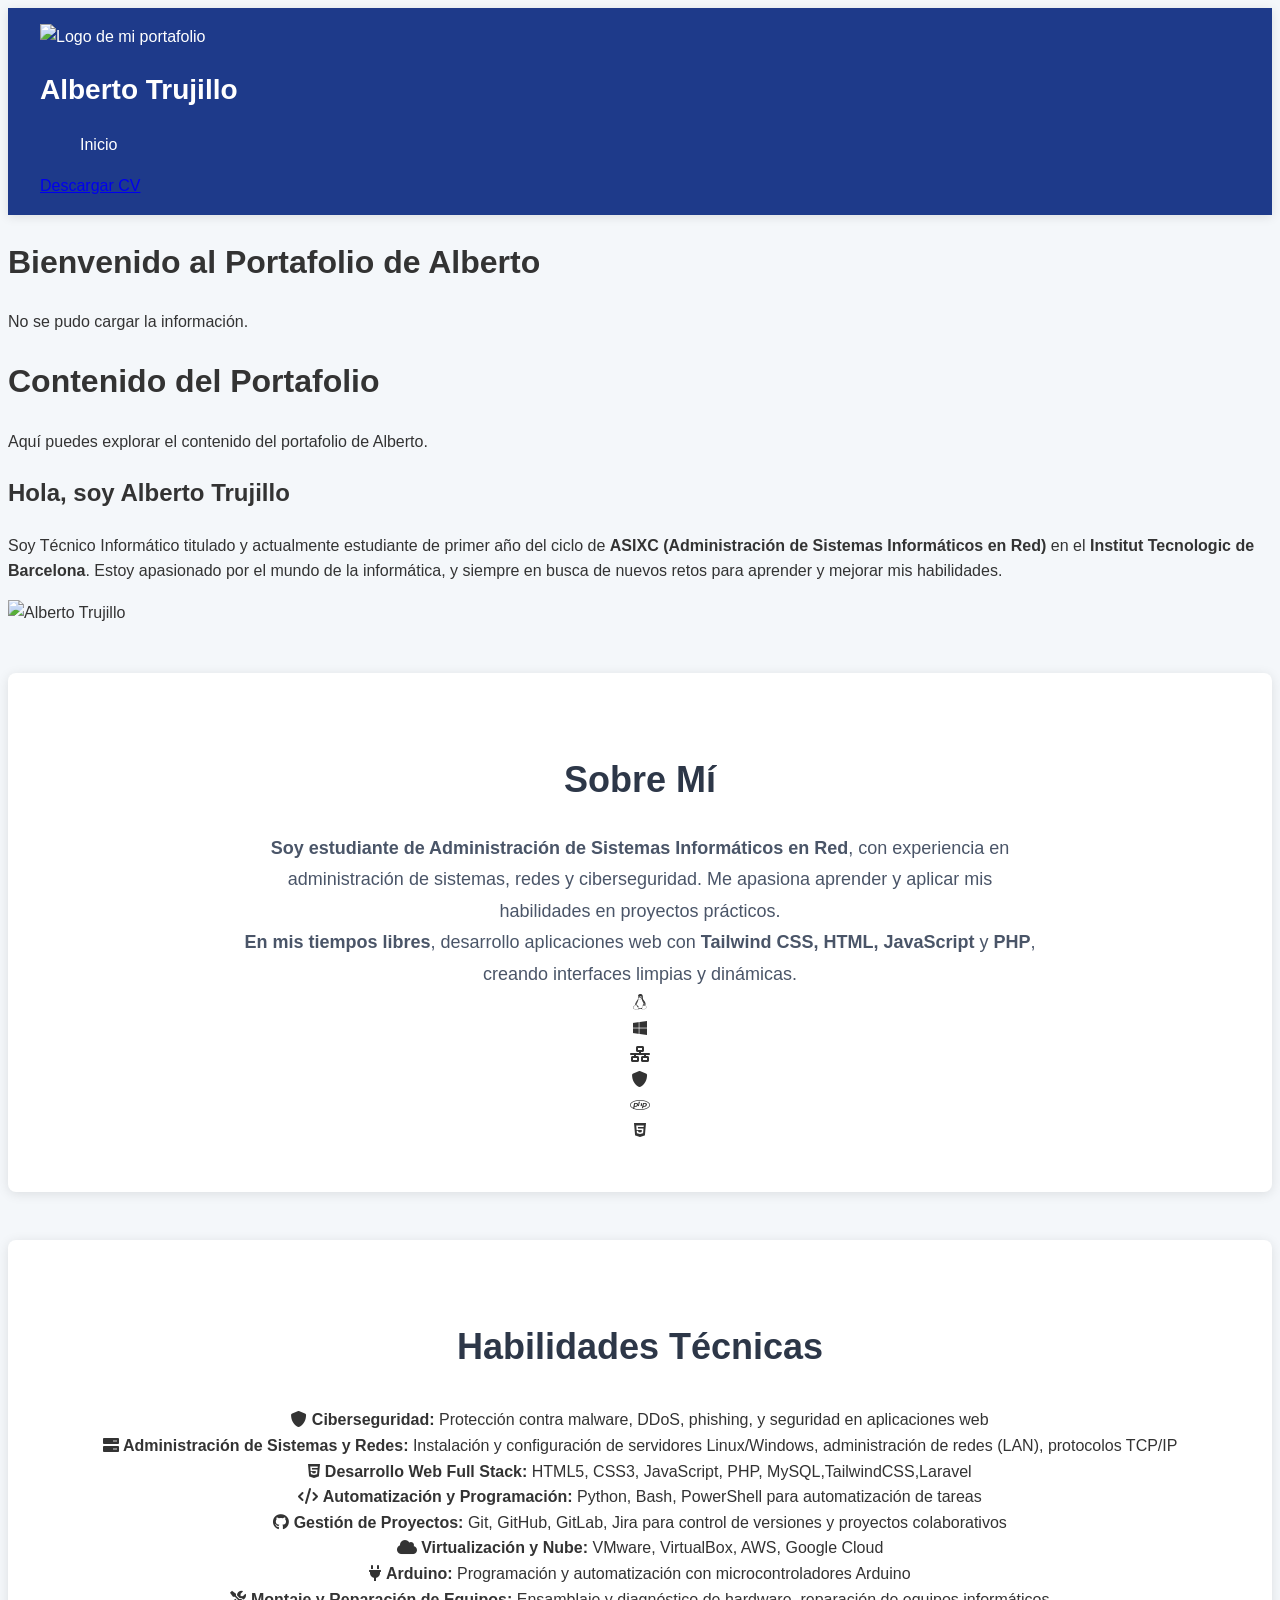
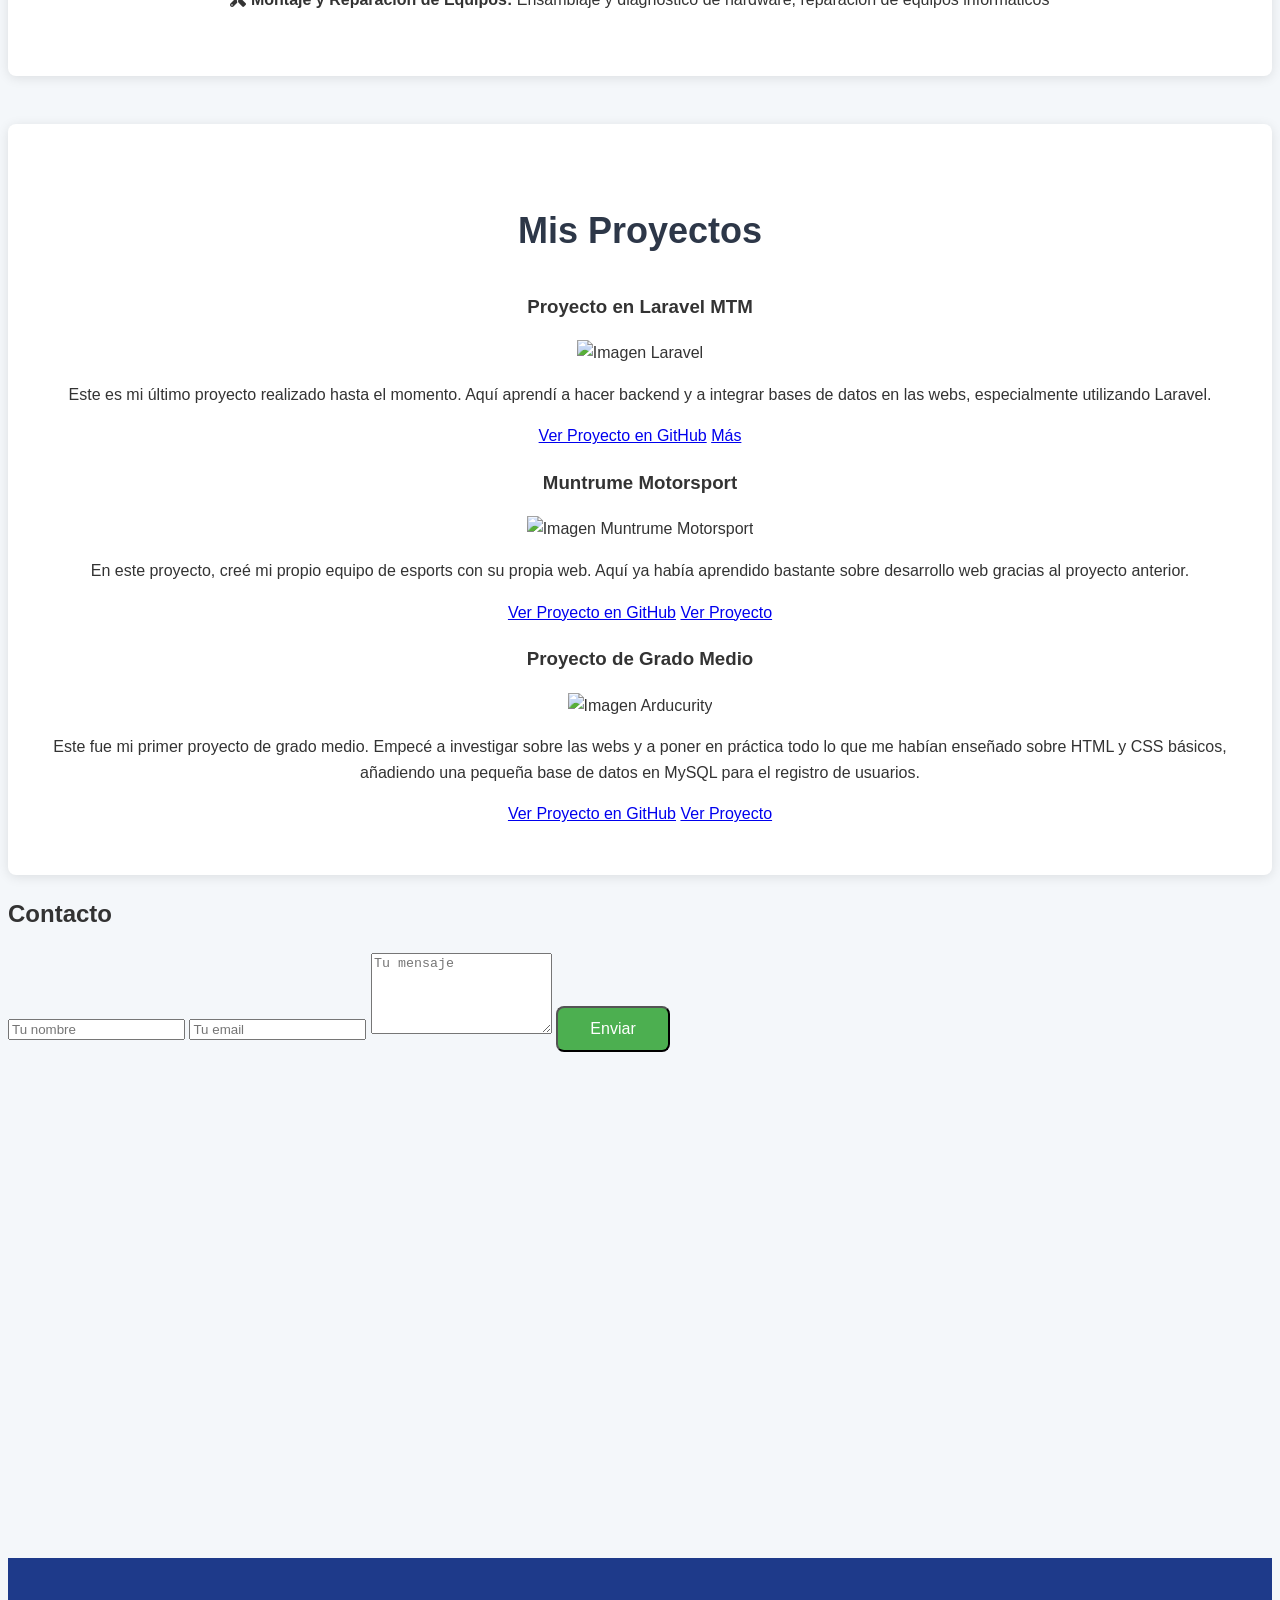
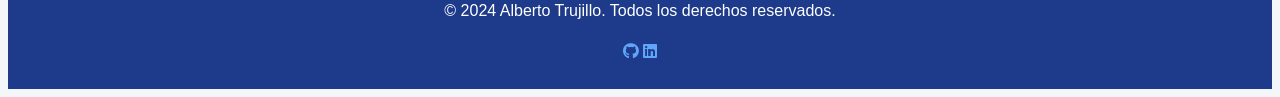
==== commit c261ca91: "Update alberto.html" ====
--- a/alberto.html
+++ b/alberto.html
@@ -47,6 +47,10 @@
                     </p>
                 </div>
             </div>
+                <div class="container hidden">
+                <h1 class="text-3xl font-bold text-blue-800">Contenido del Portafolio</h1>
+                <p class="text-gray-700 mt-4">Aquí puedes explorar el contenido del portafolio de Alberto.</p>
+            </div>
             <!-- Sección "Inicio" -->
             <section id="inicio" class="flex flex-col md:flex-row items-center justify-between px-6 md:px-12">
                 <!-- Descripción (Izquierda) -->
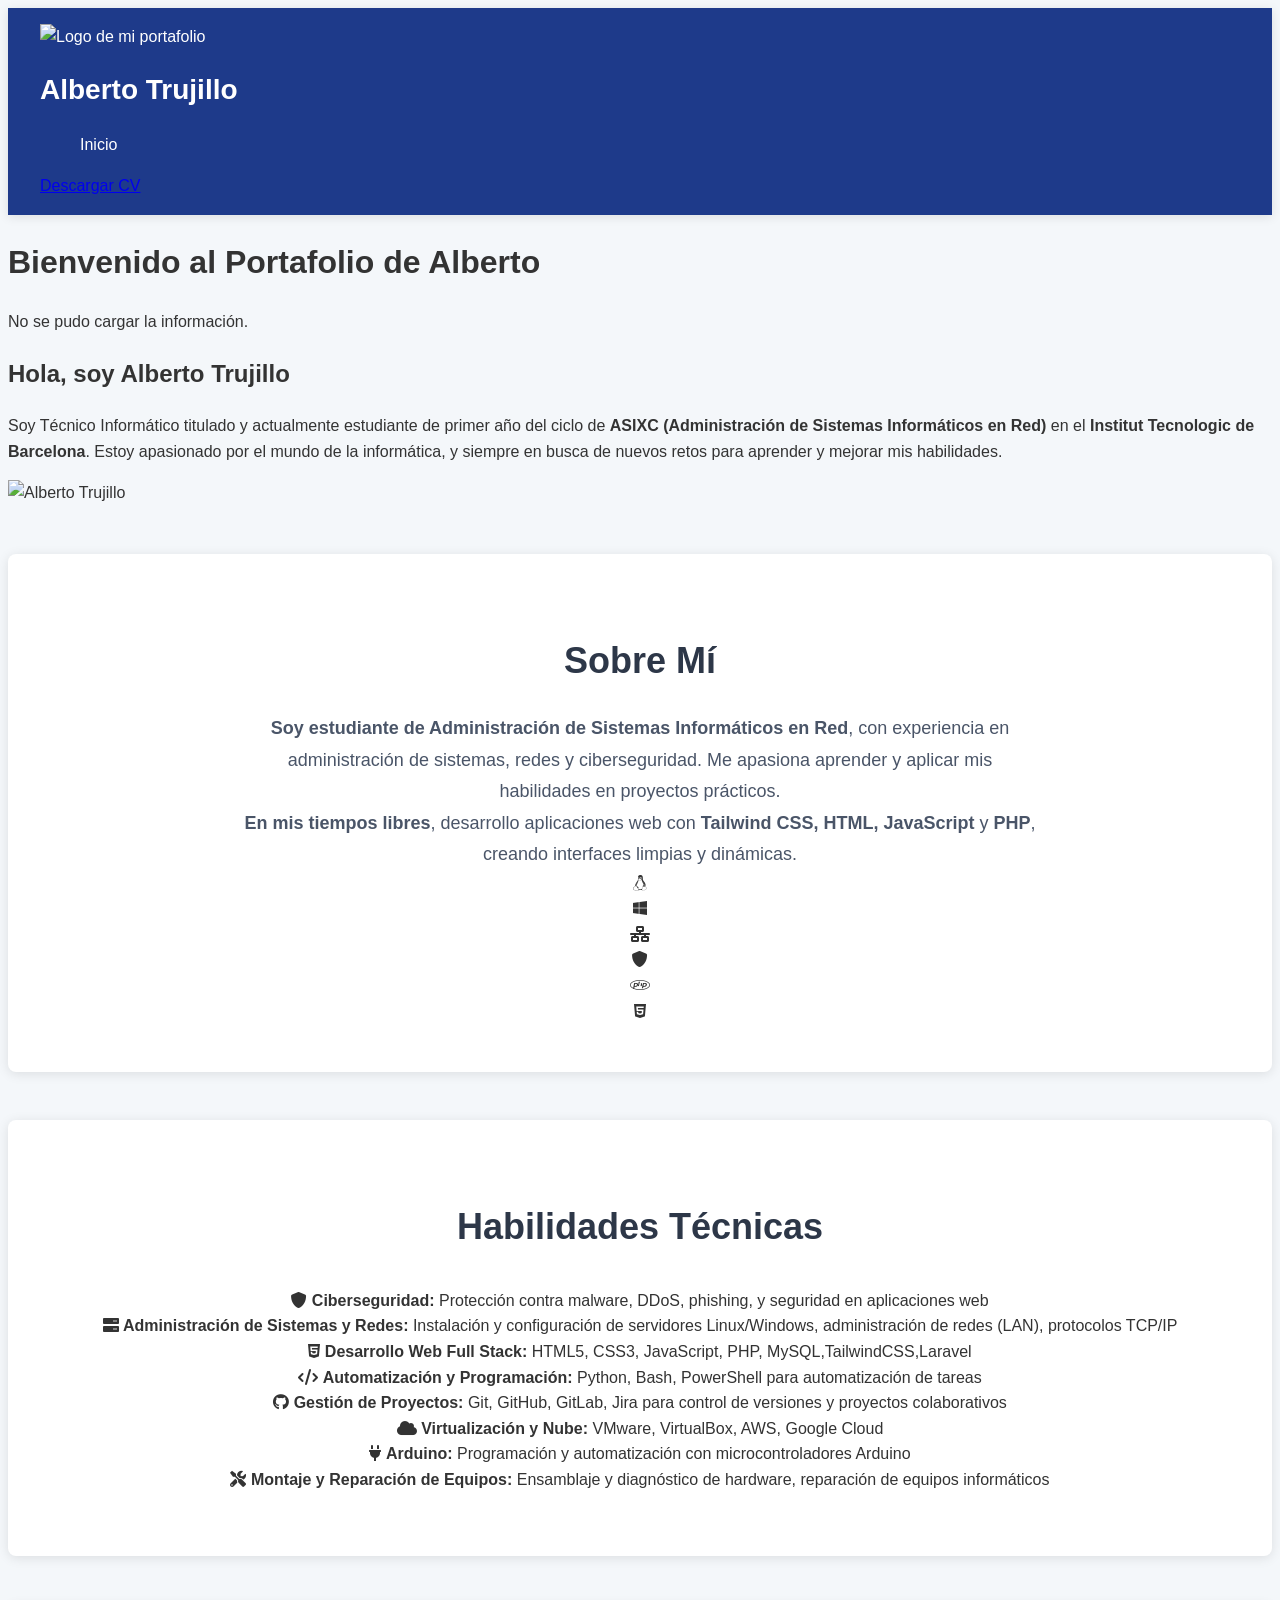
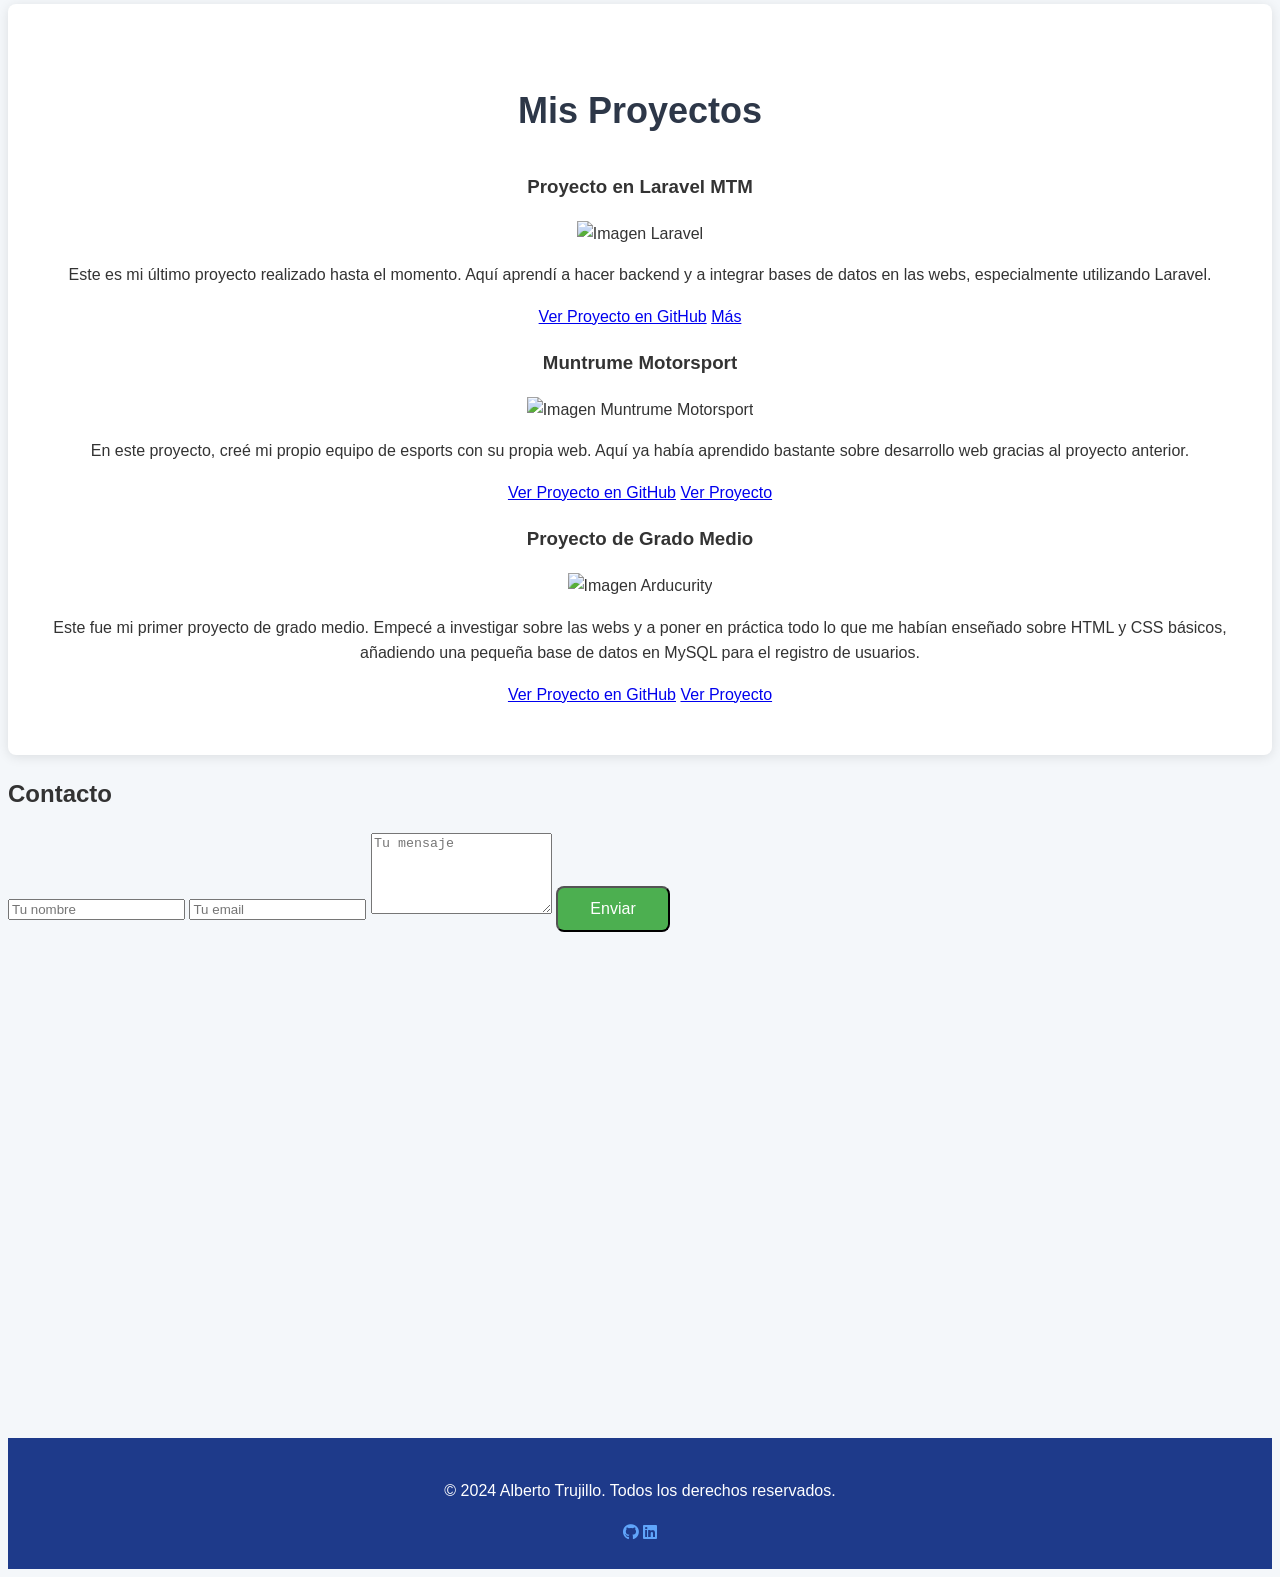
==== commit ee235de1: "Update alberto.html" ====
--- a/alberto.html
+++ b/alberto.html
@@ -39,17 +39,14 @@
             </a>
         </nav>
     </header>
-        <div id="splash" class="absolute inset-0 flex items-center justify-center bg-white bg-opacity-90 z-50">
-                <div class="animate-fade-in bg-blue-600 text-white rounded-lg shadow-lg p-6 text-center max-w-md">
-                    <h1 class="text-2xl font-bold mb-2">Bienvenido al Portafolio de Alberto</h1>
-                    <p id="mensaje" class="text-lg">
+    <!-- Mensaje emergente -->
+            <div id="splash" class="absolute inset-0 flex items-center justify-center bg-gray-100 z-50 transition-opacity duration-1000">
+                <div class="bg-gray-800 text-white rounded-lg shadow-lg p-6 text-center max-w-md opacity-90">
+                    <h1 class="text-xl font-semibold mb-2">Bienvenido al Portafolio de Alberto</h1>
+                    <p id="mensaje" class="text-sm text-gray-300">
                         Cargando información...
                     </p>
                 </div>
-            </div>
-                <div class="container hidden">
-                <h1 class="text-3xl font-bold text-blue-800">Contenido del Portafolio</h1>
-                <p class="text-gray-700 mt-4">Aquí puedes explorar el contenido del portafolio de Alberto.</p>
             </div>
             <!-- Sección "Inicio" -->
             <section id="inicio" class="flex flex-col md:flex-row items-center justify-between px-6 md:px-12">
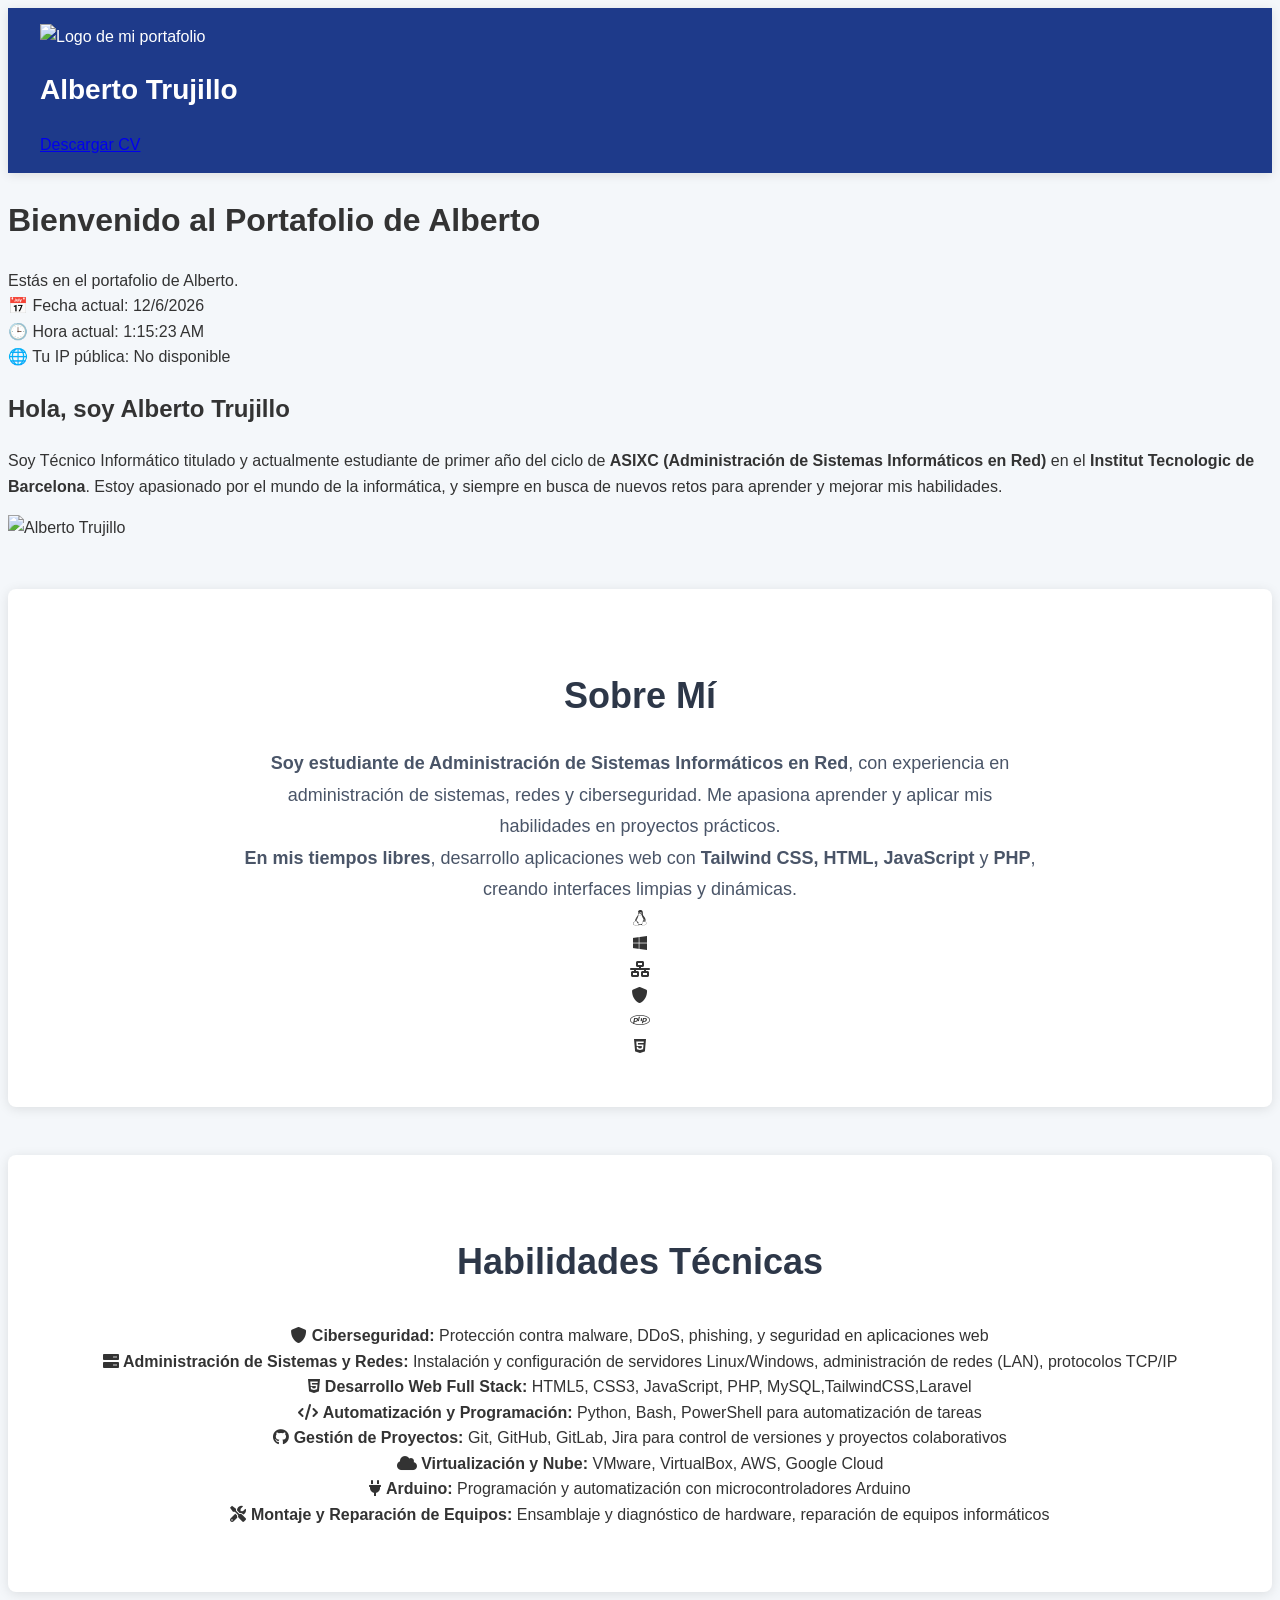
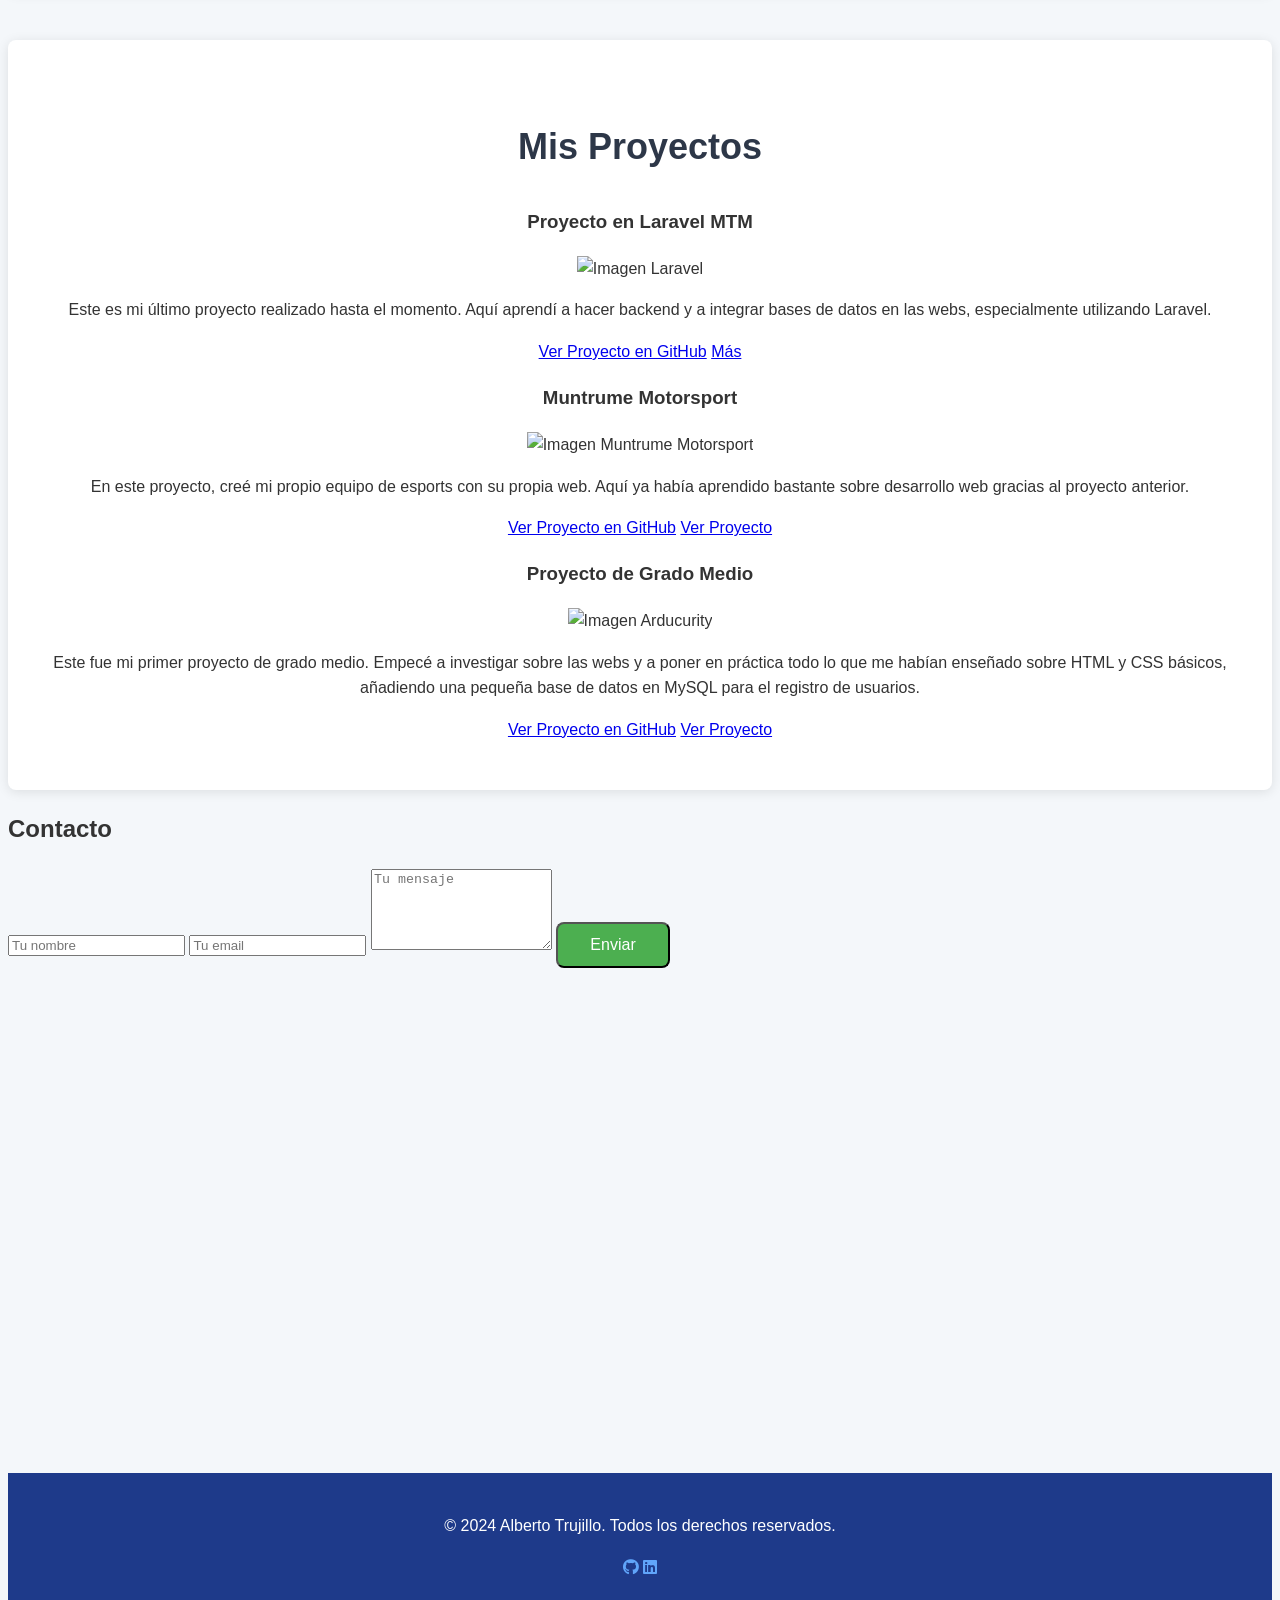
==== commit ca161e3e: "Update alberto.html" ====
--- a/alberto.html
+++ b/alberto.html
@@ -29,8 +29,6 @@
             <h1 class="text-2xl font-semibold">Alberto Trujillo</h1>
         </div>
         <nav class="flex items-center space-x-6">
-            <ul class="flex space-x-6">
-                <li><a href="index.html" class="hover:text-blue-300 transition">Inicio</a></li>
             </ul>
             <!-- Botón de Descargar CV -->
             <a href="assets/docs/Alberto/cv.pdf" download 
